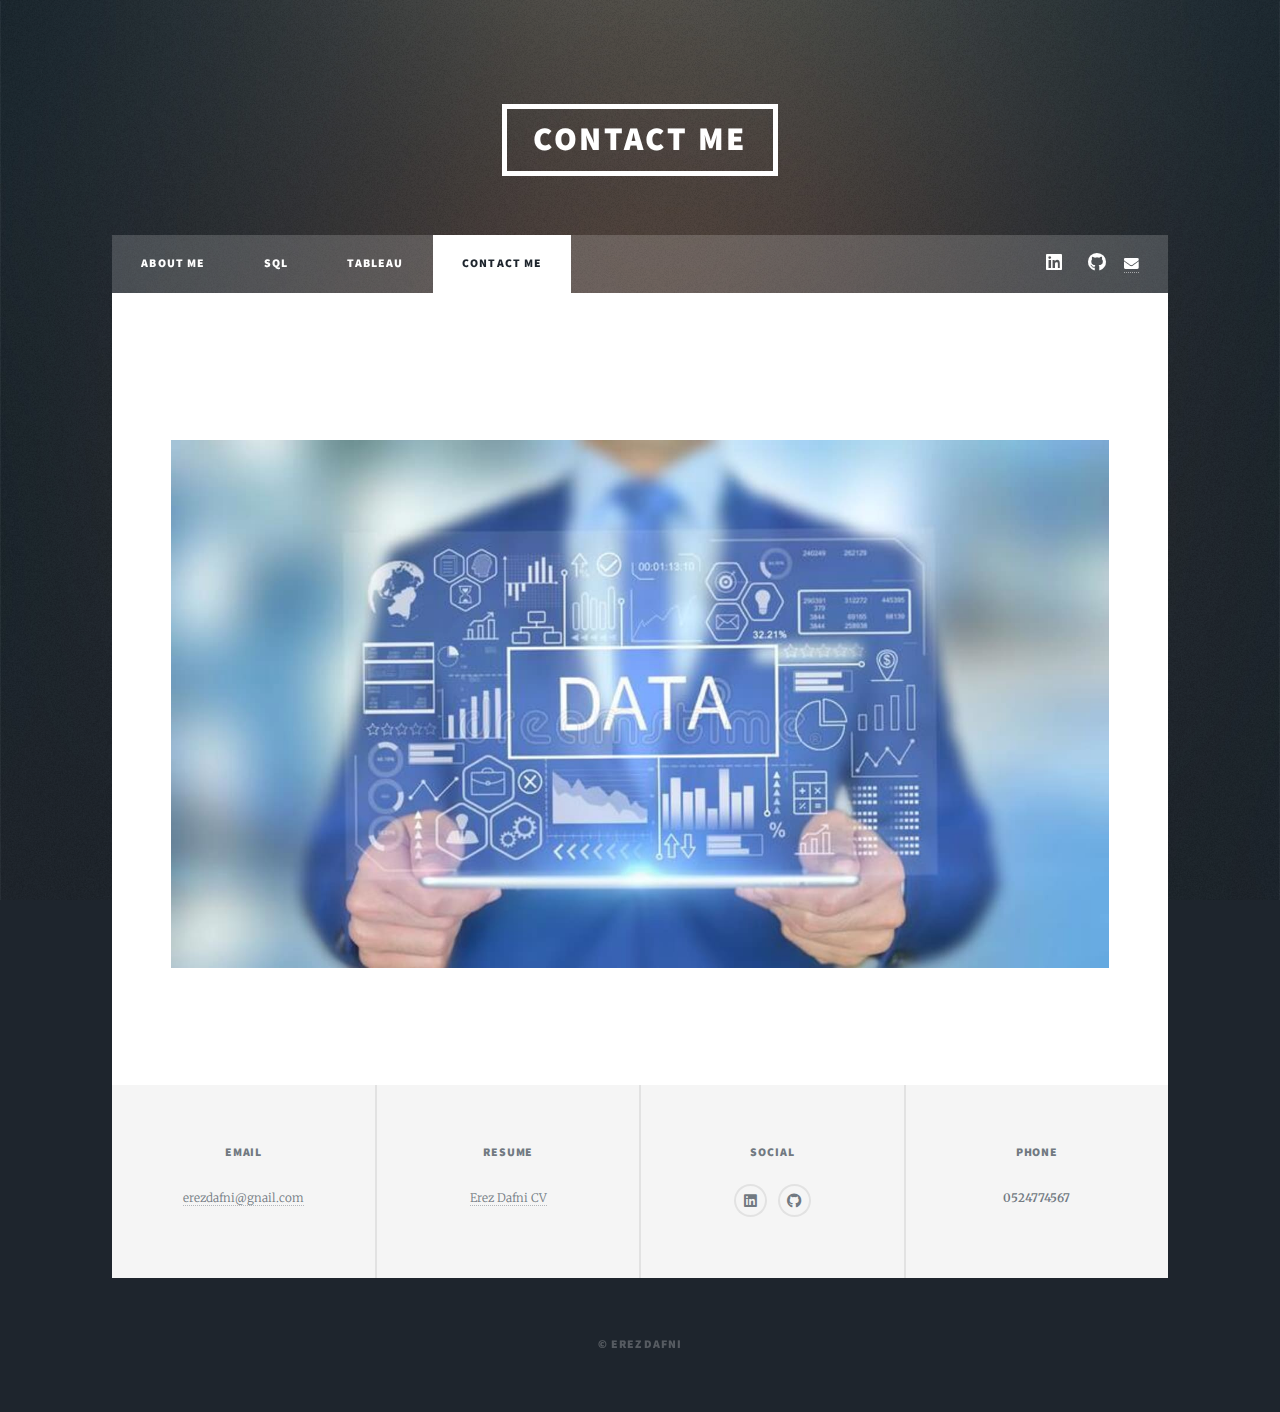
==== ContactMe.html @ 4fa876ba "Add files via upload" ====
<!DOCTYPE HTML>

<html>
	<head>
		<title>Erez Dafni - Contact Me</title>
		<meta charset="utf-8" />
		<meta name="viewport" content="width=device-width, initial-scale=1, user-scalable=no" />
		<link rel="stylesheet" href="assets/css/main.css" />
		<noscript><link rel="stylesheet" href="assets/css/noscript.css" /></noscript>
	</head>
	<body class="is-preload">

		<!-- Wrapper -->
			<div id="wrapper">

				<!-- Header -->
					<header id="header">
						<a href="#" class="logo">Contact Me</a>
					</header>
					

				<!-- Nav -->
					<nav id="nav">
						<ul class="links">
							<li><a href="index.html">About Me</a></li>
							<li><a href="SQL.html">SQL</a></li>
							<li><a href="Tableau.html">Tableau</a></li>
							<li class="active"><a href="ContactMe.html">Contact Me</a></li>
							
						</ul>
						<ul class="icons">
							<li><a href="https://www.linkedin.com/in/erezdafni/" class="icon brands fa-linkedin"><span class="label">linkedin</span></a></li>
							<li><a href="https://github.com/edafni" class="icon brands fa-github"><span class="label">GitHub</span></a></li>
							<li><a href="mailto:erezdafni@gnail.com" class="fas fa-envelope"><span class="label"></span></a></li>
						</ul>
					</nav>

				<!-- Main -->
					<div id="main">

						<!-- Post -->
							<section class="post">
								<header class="major">

								</header>
								<div class="image main"><img src="images/DBtest.jpg" alt="" /></div>
								</section>

					</div>

				<!-- Footer -->
					<footer id="footer">
						<!-- <section>
							<form method="post" action="mailto:erezdafni@gnail.com">
								<div class="fields">
									<div class="field">
										<label for="name">Name</label>
										<input type="text" name="name" id="name" />
									</div>
									<div class="field">
										<label for="email">Email</label>
										<input type="text" name="email" id="email" />
									</div>
									<div class="field">
										<label for="message">Message</label>
										<textarea name="message" id="message" rows="3"></textarea>
									</div>
								</div>
								<ul class="actions">
									<li><input type="submit" value="Send Message" /></li>
								</ul>
							</form>
						</section> -->

							<section>
								<style>
									h1 {text-align: center;}
									p {text-align: center;}
									div {text-align: center;}
									</style>
								    <h3>Email</h3>
								<p><a href="mailto:erezdafni@gnail.com">erezdafni@gnail.com</a></p>
							</section>
							<section>
								<h3>Resume</h3>
								<p><a href ="/images/Erez Dafni CV.pdf" attributes-list> Erez Dafni CV </a> </p>
							</section>
							<section>
								
								<h3>Social</h3>
								<ul class="icons alt">
									<li><a href="https://www.linkedin.com/in/erezdafni/" class="icon brands fa-linkedin"><span class="label">linkedin</span></a></li>
									<li><a href="https://github.com/edafni" class="icon brands fa-github"><span class="label">GitHub</span></a></li>
								</ul>
							</section>
							<section>
								<h3>Phone</h3>
								<b><p>0524774567</p></b>
							</section>
					</footer>

				<!-- Copyright -->
					<div id="copyright">
						<ul><li>&copy; Erez Dafni</li></ul>
					</div>

			</div>

		<!-- Scripts -->
			<script src="assets/js/jquery.min.js"></script>
			<script src="assets/js/jquery.scrollex.min.js"></script>
			<script src="assets/js/jquery.scrolly.min.js"></script>
			<script src="assets/js/browser.min.js"></script>
			<script src="assets/js/breakpoints.min.js"></script>
			<script src="assets/js/util.js"></script>
			<script src="assets/js/main.js"></script>

	</body>
</html>
---- assets/css/main.css ----
@import url(fontawesome-all.min.css);
@import url("https://fonts.googleapis.com/css?family=Merriweather:300,700,300italic,700italic|Source+Sans+Pro:900");
@import url('https://fonts.googleapis.com/css2?family=Poppins:wght@200;300;400;500;600;700;800&display=swap');

/*
	Massively by HTML5 UP
	html5up.net | @ajlkn
	Free for personal and commercial use under the CCA 3.0 license (html5up.net/license)
*/

html, body, div, span, applet, object,
iframe, h1, h2, h3, h4, h5, h6, p, blockquote,
pre, a, abbr, acronym, address, big, cite,
code, del, dfn, em, img, ins, kbd, q, s, samp,
small, strike, strong, sub, sup, tt, var, b,
u, i, center, dl, dt, dd, ol, ul, li, fieldset,
form, label, legend, table, caption, tbody,
tfoot, thead, tr, th, td, article, aside,
canvas, details, embed, figure, figcaption,
footer, header, hgroup, menu, nav, output, ruby,
section, summary, time, mark, audio, video {
	margin: 0;
	padding: 0;
	border: 0;
	font-size: 100%;
	font: inherit;
	vertical-align: baseline;}

article, aside, details, figcaption, figure,
footer, header, hgroup, menu, nav, section {
	display: block;}

body {
	line-height: 1;
}

ol, ul {
	list-style: none;
}

blockquote, q {
	quotes: none;
}

	blockquote:before, blockquote:after, q:before, q:after {
		content: '';
		content: none;
	}

table {
	border-collapse: collapse;
	border-spacing: 0;
}

body {
	-webkit-text-size-adjust: none;
}

mark {
	background-color: transparent;
	color: inherit;
}

input::-moz-focus-inner {
	border: 0;
	padding: 0;
}

input, select, textarea {
	-moz-appearance: none;
	-webkit-appearance: none;
	-ms-appearance: none;
	appearance: none;
}

/* Basic */

	@-ms-viewport {
		width: device-width;
	}

	body {
		-ms-overflow-style: scrollbar;
	}

	@media screen and (max-width: 480px) {

		html, body {
			min-width: 320px;
		}

	}

	html {
		box-sizing: border-box;
	}

	*, *:before, *:after {
		box-sizing: inherit;
	}

	body {
		background-color: #1e252d;
	}

		body.is-preload *, body.is-preload *:before, body.is-preload *:after {
			-moz-animation: none !important;
			-webkit-animation: none !important;
			-ms-animation: none !important;
			animation: none !important;
			-moz-transition: none !important;
			-webkit-transition: none !important;
			-ms-transition: none !important;
			transition: none !important;
		}

/* Type */

	html {
		font-size: 16pt;
	}

		@media screen and (max-width: 1680px) {

			html {
				font-size: 12pt;
			}

		}

		@media screen and (max-width: 1280px) {

			html {
				font-size: 11pt;
			}

		}

		@media screen and (max-width: 360px) {

			html {
				font-size: 10pt;
			}

		}

	body {
		color: #213121;
	}

	body, input, select, textarea {
		font-family: "Merriweather", Georgia, serif;
		font-weight: 300;
		font-size: 1rem;
		line-height: 2.375;
	}

	a {
		-moz-transition: color 0.2s ease-in-out, background-color 0.2s ease-in-out, border-color 0.2s ease-in-out, box-shadow 0.2s ease-in-out;
		-webkit-transition: color 0.2s ease-in-out, background-color 0.2s ease-in-out, border-color 0.2s ease-in-out, box-shadow 0.2s ease-in-out;
		-ms-transition: color 0.2s ease-in-out, background-color 0.2s ease-in-out, border-color 0.2s ease-in-out, box-shadow 0.2s ease-in-out;
		transition: color 0.2s ease-in-out, background-color 0.2s ease-in-out, border-color 0.2s ease-in-out, box-shadow 0.2s ease-in-out;
		border-bottom: dotted 1px;
		text-decoration: none;
	}

		a:hover {
			border-bottom-color: transparent;
		}

	strong, b {
		font-weight: 600;
	}

	em, i {
		font-style: italic;
	}

	p {
		text-align: justify;
		margin: 0 0 2rem 0;
	}

	h1, h2, h3, h4, h5, h6 {
		font-family: "Source Sans Pro", Helvetica, sans-serif;
		font-weight: 900;
		line-height: 1.5;
		letter-spacing: 0.075em;
		text-transform: uppercase;
		margin: 0 0 1rem 0;
	}

		h1 a, h2 a, h3 a, h4 a, h5 a, h6 a {
			border-bottom: 0;
			color: inherit;
			text-decoration: none;
		}

	h1 {
		font-size: 4rem;
		line-height: 1.1;
		margin: 0 0 2rem 0;
	}

	h2 {
		font-size: 1.75rem;
		line-height: 1.3;
		margin: 0 0 1.5rem 0;
	}

	h3 {
		font-size: 1.25rem;
		margin: 0 0 1.5rem 0;
	}

	h4 {
		font-size: 1rem;
	}

	h5 {
		font-size: 0.9rem;
	}

	h6 {
		font-size: 0.8rem;
	}

	sub {
		font-size: 0.8rem;
		position: relative;
		top: 0.5rem;
	}

	sup {
		font-size: 0.8rem;
		position: relative;
		top: -0.5rem;
	}

	blockquote {
		border-left: solid 4px;
		font-style: italic;
		margin: 0 0 2rem 0;
		padding: 0.5rem 0 0.5rem 2rem;
	}

	code {
		border: solid 2px;
		font-family: "Courier New", monospace;
		font-size: 0.9rem;
		margin: 0 0.25rem;
		padding: 0.25rem 0.65rem;
	}

	pre {
		-webkit-overflow-scrolling: touch;
		font-family: "Courier New", monospace;
		font-size: 0.9rem;
		margin: 0 0 2rem 0;
	}

		pre code {
			display: block;
			line-height: 1.75;
			padding: 1rem 1.5rem;
			overflow-x: auto;
		}

	hr {
		border: 0;
		border-bottom: solid 2px;
		margin: 3rem 0;
	}

		hr.major {
			margin: 5rem 0;
		}

	.align-left {
		text-align: left;
	}

	.align-center {
		text-align: center;
	}

	.align-right {
		text-align: right;
	}

	input, select, textarea {
		color: #212931;
	}

	a {
		color: #212931;
		border-bottom-color: rgba(33, 41, 49, 0.5);
	}

		a:hover {
			border-bottom-color: transparent;
			color: #18bfef !important;
		}

	strong, b {
		color: #212931;
	}

	h1, h2, h3, h4, h5, h6 {
		color: #212931;
	}

	blockquote {
		border-left-color: #eeeeee;
	}

	code {
		background: rgba(220, 220, 220, 0.25);
		border-color: #eeeeee;
	}

	hr {
		border-bottom-color: #eeeeee;
	}

/* Row */

	.row {
		display: flex;
		flex-wrap: wrap;
		box-sizing: border-box;
		align-items: stretch;
	}

		.row > * {
			box-sizing: border-box;
		}

		.row.gtr-uniform > * > :last-child {
			margin-bottom: 0;
		}

		.row.aln-left {
			justify-content: flex-start;
		}

		.row.aln-center {
			justify-content: center;
		}

		.row.aln-right {
			justify-content: flex-end;
		}

		.row.aln-top {
			align-items: flex-start;
		}

		.row.aln-middle {
			align-items: center;
		}

		.row.aln-bottom {
			align-items: flex-end;
		}

		.row > .imp {
			order: -1;
		}

		.row > .col-1 {
			width: 8.33333%;
		}

		.row > .off-1 {
			margin-left: 8.33333%;
		}

		.row > .col-2 {
			width: 16.66667%;
		}

		.row > .off-2 {
			margin-left: 16.66667%;
		}

		.row > .col-3 {
			width: 25%;
		}

		.row > .off-3 {
			margin-left: 25%;
		}

		.row > .col-4 {
			width: 33.33333%;
		}

		.row > .off-4 {
			margin-left: 33.33333%;
		}

		.row > .col-5 {
			width: 41.66667%;
		}

		.row > .off-5 {
			margin-left: 41.66667%;
		}

		.row > .col-6 {
			width: 50%;
		}

		.row > .off-6 {
			margin-left: 50%;
		}

		.row > .col-7 {
			width: 58.33333%;
		}

		.row > .off-7 {
			margin-left: 58.33333%;
		}

		.row > .col-8 {
			width: 66.66667%;
		}

		.row > .off-8 {
			margin-left: 66.66667%;
		}

		.row > .col-9 {
			width: 75%;
		}

		.row > .off-9 {
			margin-left: 75%;
		}

		.row > .col-10 {
			width: 83.33333%;
		}

		.row > .off-10 {
			margin-left: 83.33333%;
		}

		.row > .col-11 {
			width: 91.66667%;
		}

		.row > .off-11 {
			margin-left: 91.66667%;
		}

		.row > .col-12 {
			width: 100%;
		}

		.row > .off-12 {
			margin-left: 100%;
		}

		.row.gtr-0 {
			margin-top: 0;
			margin-left: 0rem;
		}

			.row.gtr-0 > * {
				padding: 0 0 0 0rem;
			}

			.row.gtr-0.gtr-uniform {
				margin-top: 0rem;
			}

				.row.gtr-0.gtr-uniform > * {
					padding-top: 0rem;
				}

		.row.gtr-25 {
			margin-top: 0;
			margin-left: -0.375rem;
		}

			.row.gtr-25 > * {
				padding: 0 0 0 0.375rem;
			}

			.row.gtr-25.gtr-uniform {
				margin-top: -0.375rem;
			}

				.row.gtr-25.gtr-uniform > * {
					padding-top: 0.375rem;
				}

		.row.gtr-50 {
			margin-top: 0;
			margin-left: -0.75rem;
		}

			.row.gtr-50 > * {
				padding: 0 0 0 0.75rem;
			}

			.row.gtr-50.gtr-uniform {
				margin-top: -0.75rem;
			}

				.row.gtr-50.gtr-uniform > * {
					padding-top: 0.75rem;
				}

		.row {
			margin-top: 0;
			margin-left: -1.5rem;
		}

			.row > * {
				padding: 0 0 0 1.5rem;
			}

			.row.gtr-uniform {
				margin-top: -1.5rem;
			}

				.row.gtr-uniform > * {
					padding-top: 1.5rem;
				}

		.row.gtr-150 {
			margin-top: 0;
			margin-left: -2.25rem;
		}

			.row.gtr-150 > * {
				padding: 0 0 0 2.25rem;
			}

			.row.gtr-150.gtr-uniform {
				margin-top: -2.25rem;
			}

				.row.gtr-150.gtr-uniform > * {
					padding-top: 2.25rem;
				}

		.row.gtr-200 {
			margin-top: 0;
			margin-left: -3rem;
		}

			.row.gtr-200 > * {
				padding: 0 0 0 3rem;
			}

			.row.gtr-200.gtr-uniform {
				margin-top: -3rem;
			}

				.row.gtr-200.gtr-uniform > * {
					padding-top: 3rem;
				}

		@media screen and (max-width: 1680px) {

			.row {
				display: flex;
				flex-wrap: wrap;
				box-sizing: border-box;
				align-items: stretch;
			}

				.row > * {
					box-sizing: border-box;
				}

				.row.gtr-uniform > * > :last-child {
					margin-bottom: 0;
				}

				.row.aln-left {
					justify-content: flex-start;
				}

				.row.aln-center {
					justify-content: center;
				}

				.row.aln-right {
					justify-content: flex-end;
				}

				.row.aln-top {
					align-items: flex-start;
				}

				.row.aln-middle {
					align-items: center;
				}

				.row.aln-bottom {
					align-items: flex-end;
				}

				.row > .imp-xlarge {
					order: -1;
				}

				.row > .col-1-xlarge {
					width: 8.33333%;
				}

				.row > .off-1-xlarge {
					margin-left: 8.33333%;
				}

				.row > .col-2-xlarge {
					width: 16.66667%;
				}

				.row > .off-2-xlarge {
					margin-left: 16.66667%;
				}

				.row > .col-3-xlarge {
					width: 25%;
				}

				.row > .off-3-xlarge {
					margin-left: 25%;
				}

				.row > .col-4-xlarge {
					width: 33.33333%;
				}

				.row > .off-4-xlarge {
					margin-left: 33.33333%;
				}

				.row > .col-5-xlarge {
					width: 41.66667%;
				}

				.row > .off-5-xlarge {
					margin-left: 41.66667%;
				}

				.row > .col-6-xlarge {
					width: 50%;
				}

				.row > .off-6-xlarge {
					margin-left: 50%;
				}

				.row > .col-7-xlarge {
					width: 58.33333%;
				}

				.row > .off-7-xlarge {
					margin-left: 58.33333%;
				}

				.row > .col-8-xlarge {
					width: 66.66667%;
				}

				.row > .off-8-xlarge {
					margin-left: 66.66667%;
				}

				.row > .col-9-xlarge {
					width: 75%;
				}

				.row > .off-9-xlarge {
					margin-left: 75%;
				}

				.row > .col-10-xlarge {
					width: 83.33333%;
				}

				.row > .off-10-xlarge {
					margin-left: 83.33333%;
				}

				.row > .col-11-xlarge {
					width: 91.66667%;
				}

				.row > .off-11-xlarge {
					margin-left: 91.66667%;
				}

				.row > .col-12-xlarge {
					width: 100%;
				}

				.row > .off-12-xlarge {
					margin-left: 100%;
				}

				.row.gtr-0 {
					margin-top: 0;
					margin-left: 0rem;
				}

					.row.gtr-0 > * {
						padding: 0 0 0 0rem;
					}

					.row.gtr-0.gtr-uniform {
						margin-top: 0rem;
					}

						.row.gtr-0.gtr-uniform > * {
							padding-top: 0rem;
						}

				.row.gtr-25 {
					margin-top: 0;
					margin-left: -0.375rem;
				}

					.row.gtr-25 > * {
						padding: 0 0 0 0.375rem;
					}

					.row.gtr-25.gtr-uniform {
						margin-top: -0.375rem;
					}

						.row.gtr-25.gtr-uniform > * {
							padding-top: 0.375rem;
						}

				.row.gtr-50 {
					margin-top: 0;
					margin-left: -0.75rem;
				}

					.row.gtr-50 > * {
						padding: 0 0 0 0.75rem;
					}

					.row.gtr-50.gtr-uniform {
						margin-top: -0.75rem;
					}

						.row.gtr-50.gtr-uniform > * {
							padding-top: 0.75rem;
						}

				.row {
					margin-top: 0;
					margin-left: -1.5rem;
				}

					.row > * {
						padding: 0 0 0 1.5rem;
					}

					.row.gtr-uniform {
						margin-top: -1.5rem;
					}

						.row.gtr-uniform > * {
							padding-top: 1.5rem;
						}

				.row.gtr-150 {
					margin-top: 0;
					margin-left: -2.25rem;
				}

					.row.gtr-150 > * {
						padding: 0 0 0 2.25rem;
					}

					.row.gtr-150.gtr-uniform {
						margin-top: -2.25rem;
					}

						.row.gtr-150.gtr-uniform > * {
							padding-top: 2.25rem;
						}

				.row.gtr-200 {
					margin-top: 0;
					margin-left: -3rem;
				}

					.row.gtr-200 > * {
						padding: 0 0 0 3rem;
					}

					.row.gtr-200.gtr-uniform {
						margin-top: -3rem;
					}

						.row.gtr-200.gtr-uniform > * {
							padding-top: 3rem;
						}

		}

		@media screen and (max-width: 1280px) {

			.row {
				display: flex;
				flex-wrap: wrap;
				box-sizing: border-box;
				align-items: stretch;
			}

				.row > * {
					box-sizing: border-box;
				}

				.row.gtr-uniform > * > :last-child {
					margin-bottom: 0;
				}

				.row.aln-left {
					justify-content: flex-start;
				}

				.row.aln-center {
					justify-content: center;
				}

				.row.aln-right {
					justify-content: flex-end;
				}

				.row.aln-top {
					align-items: flex-start;
				}

				.row.aln-middle {
					align-items: center;
				}

				.row.aln-bottom {
					align-items: flex-end;
				}

				.row > .imp-large {
					order: -1;
				}

				.row > .col-1-large {
					width: 8.33333%;
				}

				.row > .off-1-large {
					margin-left: 8.33333%;
				}

				.row > .col-2-large {
					width: 16.66667%;
				}

				.row > .off-2-large {
					margin-left: 16.66667%;
				}

				.row > .col-3-large {
					width: 25%;
				}

				.row > .off-3-large {
					margin-left: 25%;
				}

				.row > .col-4-large {
					width: 33.33333%;
				}

				.row > .off-4-large {
					margin-left: 33.33333%;
				}

				.row > .col-5-large {
					width: 41.66667%;
				}

				.row > .off-5-large {
					margin-left: 41.66667%;
				}

				.row > .col-6-large {
					width: 50%;
				}

				.row > .off-6-large {
					margin-left: 50%;
				}

				.row > .col-7-large {
					width: 58.33333%;
				}

				.row > .off-7-large {
					margin-left: 58.33333%;
				}

				.row > .col-8-large {
					width: 66.66667%;
				}

				.row > .off-8-large {
					margin-left: 66.66667%;
				}

				.row > .col-9-large {
					width: 75%;
				}

				.row > .off-9-large {
					margin-left: 75%;
				}

				.row > .col-10-large {
					width: 83.33333%;
				}

				.row > .off-10-large {
					margin-left: 83.33333%;
				}

				.row > .col-11-large {
					width: 91.66667%;
				}

				.row > .off-11-large {
					margin-left: 91.66667%;
				}

				.row > .col-12-large {
					width: 100%;
				}

				.row > .off-12-large {
					margin-left: 100%;
				}

				.row.gtr-0 {
					margin-top: 0;
					margin-left: 0rem;
				}

					.row.gtr-0 > * {
						padding: 0 0 0 0rem;
					}

					.row.gtr-0.gtr-uniform {
						margin-top: 0rem;
					}

						.row.gtr-0.gtr-uniform > * {
							padding-top: 0rem;
						}

				.row.gtr-25 {
					margin-top: 0;
					margin-left: -0.375rem;
				}

					.row.gtr-25 > * {
						padding: 0 0 0 0.375rem;
					}

					.row.gtr-25.gtr-uniform {
						margin-top: -0.375rem;
					}

						.row.gtr-25.gtr-uniform > * {
							padding-top: 0.375rem;
						}

				.row.gtr-50 {
					margin-top: 0;
					margin-left: -0.75rem;
				}

					.row.gtr-50 > * {
						padding: 0 0 0 0.75rem;
					}

					.row.gtr-50.gtr-uniform {
						margin-top: -0.75rem;
					}

						.row.gtr-50.gtr-uniform > * {
							padding-top: 0.75rem;
						}

				.row {
					margin-top: 0;
					margin-left: -1.5rem;
				}

					.row > * {
						padding: 0 0 0 1.5rem;
					}

					.row.gtr-uniform {
						margin-top: -1.5rem;
					}

						.row.gtr-uniform > * {
							padding-top: 1.5rem;
						}

				.row.gtr-150 {
					margin-top: 0;
					margin-left: -2.25rem;
				}

					.row.gtr-150 > * {
						padding: 0 0 0 2.25rem;
					}

					.row.gtr-150.gtr-uniform {
						margin-top: -2.25rem;
					}

						.row.gtr-150.gtr-uniform > * {
							padding-top: 2.25rem;
						}

				.row.gtr-200 {
					margin-top: 0;
					margin-left: -3rem;
				}

					.row.gtr-200 > * {
						padding: 0 0 0 3rem;
					}

					.row.gtr-200.gtr-uniform {
						margin-top: -3rem;
					}

						.row.gtr-200.gtr-uniform > * {
							padding-top: 3rem;
						}

		}

		@media screen and (max-width: 980px) {

			.row {
				display: flex;
				flex-wrap: wrap;
				box-sizing: border-box;
				align-items: stretch;
			}

				.row > * {
					box-sizing: border-box;
				}

				.row.gtr-uniform > * > :last-child {
					margin-bottom: 0;
				}

				.row.aln-left {
					justify-content: flex-start;
				}

				.row.aln-center {
					justify-content: center;
				}

				.row.aln-right {
					justify-content: flex-end;
				}

				.row.aln-top {
					align-items: flex-start;
				}

				.row.aln-middle {
					align-items: center;
				}

				.row.aln-bottom {
					align-items: flex-end;
				}

				.row > .imp-medium {
					order: -1;
				}

				.row > .col-1-medium {
					width: 8.33333%;
				}

				.row > .off-1-medium {
					margin-left: 8.33333%;
				}

				.row > .col-2-medium {
					width: 16.66667%;
				}

				.row > .off-2-medium {
					margin-left: 16.66667%;
				}

				.row > .col-3-medium {
					width: 25%;
				}

				.row > .off-3-medium {
					margin-left: 25%;
				}

				.row > .col-4-medium {
					width: 33.33333%;
				}

				.row > .off-4-medium {
					margin-left: 33.33333%;
				}

				.row > .col-5-medium {
					width: 41.66667%;
				}

				.row > .off-5-medium {
					margin-left: 41.66667%;
				}

				.row > .col-6-medium {
					width: 50%;
				}

				.row > .off-6-medium {
					margin-left: 50%;
				}

				.row > .col-7-medium {
					width: 58.33333%;
				}

				.row > .off-7-medium {
					margin-left: 58.33333%;
				}

				.row > .col-8-medium {
					width: 66.66667%;
				}

				.row > .off-8-medium {
					margin-left: 66.66667%;
				}

				.row > .col-9-medium {
					width: 75%;
				}

				.row > .off-9-medium {
					margin-left: 75%;
				}

				.row > .col-10-medium {
					width: 83.33333%;
				}

				.row > .off-10-medium {
					margin-left: 83.33333%;
				}

				.row > .col-11-medium {
					width: 91.66667%;
				}

				.row > .off-11-medium {
					margin-left: 91.66667%;
				}

				.row > .col-12-medium {
					width: 100%;
				}

				.row > .off-12-medium {
					margin-left: 100%;
				}

				.row.gtr-0 {
					margin-top: 0;
					margin-left: 0rem;
				}

					.row.gtr-0 > * {
						padding: 0 0 0 0rem;
					}

					.row.gtr-0.gtr-uniform {
						margin-top: 0rem;
					}

						.row.gtr-0.gtr-uniform > * {
							padding-top: 0rem;
						}

				.row.gtr-25 {
					margin-top: 0;
					margin-left: -0.375rem;
				}

					.row.gtr-25 > * {
						padding: 0 0 0 0.375rem;
					}

					.row.gtr-25.gtr-uniform {
						margin-top: -0.375rem;
					}

						.row.gtr-25.gtr-uniform > * {
							padding-top: 0.375rem;
						}

				.row.gtr-50 {
					margin-top: 0;
					margin-left: -0.75rem;
				}

					.row.gtr-50 > * {
						padding: 0 0 0 0.75rem;
					}

					.row.gtr-50.gtr-uniform {
						margin-top: -0.75rem;
					}

						.row.gtr-50.gtr-uniform > * {
							padding-top: 0.75rem;
						}

				.row {
					margin-top: 0;
					margin-left: -1.5rem;
				}

					.row > * {
						padding: 0 0 0 1.5rem;
					}

					.row.gtr-uniform {
						margin-top: -1.5rem;
					}

						.row.gtr-uniform > * {
							padding-top: 1.5rem;
						}

				.row.gtr-150 {
					margin-top: 0;
					margin-left: -2.25rem;
				}

					.row.gtr-150 > * {
						padding: 0 0 0 2.25rem;
					}

					.row.gtr-150.gtr-uniform {
						margin-top: -2.25rem;
					}

						.row.gtr-150.gtr-uniform > * {
							padding-top: 2.25rem;
						}

				.row.gtr-200 {
					margin-top: 0;
					margin-left: -3rem;
				}

					.row.gtr-200 > * {
						padding: 0 0 0 3rem;
					}

					.row.gtr-200.gtr-uniform {
						margin-top: -3rem;
					}

						.row.gtr-200.gtr-uniform > * {
							padding-top: 3rem;
						}

		}

		@media screen and (max-width: 736px) {

			.row {
				display: flex;
				flex-wrap: wrap;
				box-sizing: border-box;
				align-items: stretch;
			}

				.row > * {
					box-sizing: border-box;
				}

				.row.gtr-uniform > * > :last-child {
					margin-bottom: 0;
				}

				.row.aln-left {
					justify-content: flex-start;
				}

				.row.aln-center {
					justify-content: center;
				}

				.row.aln-right {
					justify-content: flex-end;
				}

				.row.aln-top {
					align-items: flex-start;
				}

				.row.aln-middle {
					align-items: center;
				}

				.row.aln-bottom {
					align-items: flex-end;
				}

				.row > .imp-small {
					order: -1;
				}

				.row > .col-1-small {
					width: 8.33333%;
				}

				.row > .off-1-small {
					margin-left: 8.33333%;
				}

				.row > .col-2-small {
					width: 16.66667%;
				}

				.row > .off-2-small {
					margin-left: 16.66667%;
				}

				.row > .col-3-small {
					width: 25%;
				}

				.row > .off-3-small {
					margin-left: 25%;
				}

				.row > .col-4-small {
					width: 33.33333%;
				}

				.row > .off-4-small {
					margin-left: 33.33333%;
				}

				.row > .col-5-small {
					width: 41.66667%;
				}

				.row > .off-5-small {
					margin-left: 41.66667%;
				}

				.row > .col-6-small {
					width: 50%;
				}

				.row > .off-6-small {
					margin-left: 50%;
				}

				.row > .col-7-small {
					width: 58.33333%;
				}

				.row > .off-7-small {
					margin-left: 58.33333%;
				}

				.row > .col-8-small {
					width: 66.66667%;
				}

				.row > .off-8-small {
					margin-left: 66.66667%;
				}

				.row > .col-9-small {
					width: 75%;
				}

				.row > .off-9-small {
					margin-left: 75%;
				}

				.row > .col-10-small {
					width: 83.33333%;
				}

				.row > .off-10-small {
					margin-left: 83.33333%;
				}

				.row > .col-11-small {
					width: 91.66667%;
				}

				.row > .off-11-small {
					margin-left: 91.66667%;
				}

				.row > .col-12-small {
					width: 100%;
				}

				.row > .off-12-small {
					margin-left: 100%;
				}

				.row.gtr-0 {
					margin-top: 0;
					margin-left: 0rem;
				}

					.row.gtr-0 > * {
						padding: 0 0 0 0rem;
					}

					.row.gtr-0.gtr-uniform {
						margin-top: 0rem;
					}

						.row.gtr-0.gtr-uniform > * {
							padding-top: 0rem;
						}

				.row.gtr-25 {
					margin-top: 0;
					margin-left: -0.375rem;
				}

					.row.gtr-25 > * {
						padding: 0 0 0 0.375rem;
					}

					.row.gtr-25.gtr-uniform {
						margin-top: -0.375rem;
					}

						.row.gtr-25.gtr-uniform > * {
							padding-top: 0.375rem;
						}

				.row.gtr-50 {
					margin-top: 0;
					margin-left: -0.75rem;
				}

					.row.gtr-50 > * {
						padding: 0 0 0 0.75rem;
					}

					.row.gtr-50.gtr-uniform {
						margin-top: -0.75rem;
					}

						.row.gtr-50.gtr-uniform > * {
							padding-top: 0.75rem;
						}

				.row {
					margin-top: 0;
					margin-left: -1.5rem;
				}

					.row > * {
						padding: 0 0 0 1.5rem;
					}

					.row.gtr-uniform {
						margin-top: -1.5rem;
					}

						.row.gtr-uniform > * {
							padding-top: 1.5rem;
						}

				.row.gtr-150 {
					margin-top: 0;
					margin-left: -2.25rem;
				}

					.row.gtr-150 > * {
						padding: 0 0 0 2.25rem;
					}

					.row.gtr-150.gtr-uniform {
						margin-top: -2.25rem;
					}

						.row.gtr-150.gtr-uniform > * {
							padding-top: 2.25rem;
						}

				.row.gtr-200 {
					margin-top: 0;
					margin-left: -3rem;
				}

					.row.gtr-200 > * {
						padding: 0 0 0 3rem;
					}

					.row.gtr-200.gtr-uniform {
						margin-top: -3rem;
					}

						.row.gtr-200.gtr-uniform > * {
							padding-top: 3rem;
						}

		}

		@media screen and (max-width: 480px) {

			.row {
				display: flex;
				flex-wrap: wrap;
				box-sizing: border-box;
				align-items: stretch;
			}

				.row > * {
					box-sizing: border-box;
				}

				.row.gtr-uniform > * > :last-child {
					margin-bottom: 0;
				}

				.row.aln-left {
					justify-content: flex-start;
				}

				.row.aln-center {
					justify-content: center;
				}

				.row.aln-right {
					justify-content: flex-end;
				}

				.row.aln-top {
					align-items: flex-start;
				}

				.row.aln-middle {
					align-items: center;
				}

				.row.aln-bottom {
					align-items: flex-end;
				}

				.row > .imp-xsmall {
					order: -1;
				}

				.row > .col-1-xsmall {
					width: 8.33333%;
				}

				.row > .off-1-xsmall {
					margin-left: 8.33333%;
				}

				.row > .col-2-xsmall {
					width: 16.66667%;
				}

				.row > .off-2-xsmall {
					margin-left: 16.66667%;
				}

				.row > .col-3-xsmall {
					width: 25%;
				}

				.row > .off-3-xsmall {
					margin-left: 25%;
				}

				.row > .col-4-xsmall {
					width: 33.33333%;
				}

				.row > .off-4-xsmall {
					margin-left: 33.33333%;
				}

				.row > .col-5-xsmall {
					width: 41.66667%;
				}

				.row > .off-5-xsmall {
					margin-left: 41.66667%;
				}

				.row > .col-6-xsmall {
					width: 50%;
				}

				.row > .off-6-xsmall {
					margin-left: 50%;
				}

				.row > .col-7-xsmall {
					width: 58.33333%;
				}

				.row > .off-7-xsmall {
					margin-left: 58.33333%;
				}

				.row > .col-8-xsmall {
					width: 66.66667%;
				}

				.row > .off-8-xsmall {
					margin-left: 66.66667%;
				}

				.row > .col-9-xsmall {
					width: 75%;
				}

				.row > .off-9-xsmall {
					margin-left: 75%;
				}

				.row > .col-10-xsmall {
					width: 83.33333%;
				}

				.row > .off-10-xsmall {
					margin-left: 83.33333%;
				}

				.row > .col-11-xsmall {
					width: 91.66667%;
				}

				.row > .off-11-xsmall {
					margin-left: 91.66667%;
				}

				.row > .col-12-xsmall {
					width: 100%;
				}

				.row > .off-12-xsmall {
					margin-left: 100%;
				}

				.row.gtr-0 {
					margin-top: 0;
					margin-left: 0rem;
				}

					.row.gtr-0 > * {
						padding: 0 0 0 0rem;
					}

					.row.gtr-0.gtr-uniform {
						margin-top: 0rem;
					}

						.row.gtr-0.gtr-uniform > * {
							padding-top: 0rem;
						}

				.row.gtr-25 {
					margin-top: 0;
					margin-left: -0.375rem;
				}

					.row.gtr-25 > * {
						padding: 0 0 0 0.375rem;
					}

					.row.gtr-25.gtr-uniform {
						margin-top: -0.375rem;
					}

						.row.gtr-25.gtr-uniform > * {
							padding-top: 0.375rem;
						}

				.row.gtr-50 {
					margin-top: 0;
					margin-left: -0.75rem;
				}

					.row.gtr-50 > * {
						padding: 0 0 0 0.75rem;
					}

					.row.gtr-50.gtr-uniform {
						margin-top: -0.75rem;
					}

						.row.gtr-50.gtr-uniform > * {
							padding-top: 0.75rem;
						}

				.row {
					margin-top: 0;
					margin-left: -1.5rem;
				}

					.row > * {
						padding: 0 0 0 1.5rem;
					}

					.row.gtr-uniform {
						margin-top: -1.5rem;
					}

						.row.gtr-uniform > * {
							padding-top: 1.5rem;
						}

				.row.gtr-150 {
					margin-top: 0;
					margin-left: -2.25rem;
				}

					.row.gtr-150 > * {
						padding: 0 0 0 2.25rem;
					}

					.row.gtr-150.gtr-uniform {
						margin-top: -2.25rem;
					}

						.row.gtr-150.gtr-uniform > * {
							padding-top: 2.25rem;
						}

				.row.gtr-200 {
					margin-top: 0;
					margin-left: -3rem;
				}

					.row.gtr-200 > * {
						padding: 0 0 0 3rem;
					}

					.row.gtr-200.gtr-uniform {
						margin-top: -3rem;
					}

						.row.gtr-200.gtr-uniform > * {
							padding-top: 3rem;
						}

		}

		@media screen and (max-width: 360px) {

			.row {
				display: flex;
				flex-wrap: wrap;
				box-sizing: border-box;
				align-items: stretch;
			}

				.row > * {
					box-sizing: border-box;
				}

				.row.gtr-uniform > * > :last-child {
					margin-bottom: 0;
				}

				.row.aln-left {
					justify-content: flex-start;
				}

				.row.aln-center {
					justify-content: center;
				}

				.row.aln-right {
					justify-content: flex-end;
				}

				.row.aln-top {
					align-items: flex-start;
				}

				.row.aln-middle {
					align-items: center;
				}

				.row.aln-bottom {
					align-items: flex-end;
				}

				.row > .imp-xxsmall {
					order: -1;
				}

				.row > .col-1-xxsmall {
					width: 8.33333%;
				}

				.row > .off-1-xxsmall {
					margin-left: 8.33333%;
				}

				.row > .col-2-xxsmall {
					width: 16.66667%;
				}

				.row > .off-2-xxsmall {
					margin-left: 16.66667%;
				}

				.row > .col-3-xxsmall {
					width: 25%;
				}

				.row > .off-3-xxsmall {
					margin-left: 25%;
				}

				.row > .col-4-xxsmall {
					width: 33.33333%;
				}

				.row > .off-4-xxsmall {
					margin-left: 33.33333%;
				}

				.row > .col-5-xxsmall {
					width: 41.66667%;
				}

				.row > .off-5-xxsmall {
					margin-left: 41.66667%;
				}

				.row > .col-6-xxsmall {
					width: 50%;
				}

				.row > .off-6-xxsmall {
					margin-left: 50%;
				}

				.row > .col-7-xxsmall {
					width: 58.33333%;
				}

				.row > .off-7-xxsmall {
					margin-left: 58.33333%;
				}

				.row > .col-8-xxsmall {
					width: 66.66667%;
				}

				.row > .off-8-xxsmall {
					margin-left: 66.66667%;
				}

				.row > .col-9-xxsmall {
					width: 75%;
				}

				.row > .off-9-xxsmall {
					margin-left: 75%;
				}

				.row > .col-10-xxsmall {
					width: 83.33333%;
				}

				.row > .off-10-xxsmall {
					margin-left: 83.33333%;
				}

				.row > .col-11-xxsmall {
					width: 91.66667%;
				}

				.row > .off-11-xxsmall {
					margin-left: 91.66667%;
				}

				.row > .col-12-xxsmall {
					width: 100%;
				}

				.row > .off-12-xxsmall {
					margin-left: 100%;
				}

				.row.gtr-0 {
					margin-top: 0;
					margin-left: 0rem;
				}

					.row.gtr-0 > * {
						padding: 0 0 0 0rem;
					}

					.row.gtr-0.gtr-uniform {
						margin-top: 0rem;
					}

						.row.gtr-0.gtr-uniform > * {
							padding-top: 0rem;
						}

				.row.gtr-25 {
					margin-top: 0;
					margin-left: -0.375rem;
				}

					.row.gtr-25 > * {
						padding: 0 0 0 0.375rem;
					}

					.row.gtr-25.gtr-uniform {
						margin-top: -0.375rem;
					}

						.row.gtr-25.gtr-uniform > * {
							padding-top: 0.375rem;
						}

				.row.gtr-50 {
					margin-top: 0;
					margin-left: -0.75rem;
				}

					.row.gtr-50 > * {
						padding: 0 0 0 0.75rem;
					}

					.row.gtr-50.gtr-uniform {
						margin-top: -0.75rem;
					}

						.row.gtr-50.gtr-uniform > * {
							padding-top: 0.75rem;
						}

				.row {
					margin-top: 0;
					margin-left: -1.5rem;
				}

					.row > * {
						padding: 0 0 0 1.5rem;
					}

					.row.gtr-uniform {
						margin-top: -1.5rem;
					}

						.row.gtr-uniform > * {
							padding-top: 1.5rem;
						}

				.row.gtr-150 {
					margin-top: 0;
					margin-left: -2.25rem;
				}

					.row.gtr-150 > * {
						padding: 0 0 0 2.25rem;
					}

					.row.gtr-150.gtr-uniform {
						margin-top: -2.25rem;
					}

						.row.gtr-150.gtr-uniform > * {
							padding-top: 2.25rem;
						}

				.row.gtr-200 {
					margin-top: 0;
					margin-left: -3rem;
				}

					.row.gtr-200 > * {
						padding: 0 0 0 3rem;
					}

					.row.gtr-200.gtr-uniform {
						margin-top: -3rem;
					}

						.row.gtr-200.gtr-uniform > * {
							padding-top: 3rem;
						}

		}

/* Box */

	.box {
		border: solid 2px;
		margin-bottom: 2rem;
		padding: 1.5rem;
	}

		.box > :last-child,
		.box > :last-child > :last-child,
		.box > :last-child > :last-child > :last-child {
			margin-bottom: 0;
		}

		.box.alt {
			border: 0;
			border-radius: 0;
			padding: 0;
		}

	.box {
		border-color: #eeeeee;
	}

/* Button */

	input[type="submit"],
	input[type="reset"],
	input[type="button"],
	button,
	.button {
		-moz-appearance: none;
		-webkit-appearance: none;
		-ms-appearance: none;
		appearance: none;
		-moz-transition: background-color 0.2s ease-in-out, box-shadow 0.2s ease-in-out, color 0.2s ease-in-out;
		-webkit-transition: background-color 0.2s ease-in-out, box-shadow 0.2s ease-in-out, color 0.2s ease-in-out;
		-ms-transition: background-color 0.2s ease-in-out, box-shadow 0.2s ease-in-out, color 0.2s ease-in-out;
		transition: background-color 0.2s ease-in-out, box-shadow 0.2s ease-in-out, color 0.2s ease-in-out;
		border: 0;
		border-radius: 0;
		cursor: pointer;
		display: inline-block;
		font-family: "Source Sans Pro", Helvetica, sans-serif;
		font-size: 0.8rem;
		font-weight: 900;
		letter-spacing: 0.075em;
		height: 3rem;
		line-height: 3rem;
		padding: 0 2rem;
		text-align: center;
		text-decoration: none;
		text-transform: uppercase;
		white-space: nowrap;
	}

		input[type="submit"].icon:before,
		input[type="reset"].icon:before,
		input[type="button"].icon:before,
		button.icon:before,
		.button.icon:before {
			margin-right: 0.5rem;
		}

		input[type="submit"].icon.solo,
		input[type="reset"].icon.solo,
		input[type="button"].icon.solo,
		button.icon.solo,
		.button.icon.solo {
			position: relative;
			width: 4rem;
			height: 4rem;
			line-height: 4rem;
			border-radius: 4rem;
			text-indent: 4rem;
			overflow: hidden;
			padding: 0;
			white-space: nowrap;
		}

			input[type="submit"].icon.solo:before,
			input[type="reset"].icon.solo:before,
			input[type="button"].icon.solo:before,
			button.icon.solo:before,
			.button.icon.solo:before {
				position: absolute;
				display: block;
				top: 0;
				left: 0;
				width: inherit;
				height: inherit;
				line-height: inherit;
				font-size: 1.25rem;
				margin-right: 0;
				text-align: center;
				text-indent: 0;
			}

		input[type="submit"].fit,
		input[type="reset"].fit,
		input[type="button"].fit,
		button.fit,
		.button.fit {
			width: 100%;
		}

		input[type="submit"].small,
		input[type="reset"].small,
		input[type="button"].small,
		button.small,
		.button.small {
			font-size: 0.7rem;
			height: 2.5rem;
			line-height: 2.5rem;
			padding: 0 1.5rem;
		}

		input[type="submit"].large,
		input[type="reset"].large,
		input[type="button"].large,
		button.large,
		.button.large {
			font-size: 0.9rem;
			height: 3.5rem;
			line-height: 3.5rem;
			padding: 0 2.75rem;
		}

		@media screen and (max-width: 980px) {

			input[type="submit"],
			input[type="reset"],
			input[type="button"],
			button,
			.button {
				font-size: 0.9rem;
				height: 3.25rem;
				line-height: 3.25rem;
			}

				input[type="submit"].large,
				input[type="reset"].large,
				input[type="button"].large,
				button.large,
				.button.large {
					font-size: 1rem;
					height: 3.75rem;
					line-height: 3.75rem;
				}

		}

		input[type="submit"].disabled, input[type="submit"]:disabled,
		input[type="reset"].disabled,
		input[type="reset"]:disabled,
		input[type="button"].disabled,
		input[type="button"]:disabled,
		button.disabled,
		button:disabled,
		.button.disabled,
		.button:disabled {
			pointer-events: none;
			opacity: 0.25;
		}

	input[type="submit"],
	input[type="reset"],
	input[type="button"],
	button,
	.button {
		background-color: transparent;
		box-shadow: inset 0 0 0 2px #212931;
		color: #212931 !important;
	}

		input[type="submit"]:hover,
		input[type="reset"]:hover,
		input[type="button"]:hover,
		button:hover,
		.button:hover {
			box-shadow: inset 0 0 0 2px #18bfef;
			color: #18bfef !important;
		}

		input[type="submit"].primary,
		input[type="reset"].primary,
		input[type="button"].primary,
		button.primary,
		.button.primary {
			background-color: #212931;
			box-shadow: none;
			color: #ffffff !important;
		}

			input[type="submit"].primary:hover,
			input[type="reset"].primary:hover,
			input[type="button"].primary:hover,
			button.primary:hover,
			.button.primary:hover {
				background-color: #18bfef;
			}

/* Form */

	form {
		margin: 0 0 2rem 0;
	}

		form > :last-child {
			margin-bottom: 0;
		}

		form > .fields {
			display: -moz-flex;
			display: -webkit-flex;
			display: -ms-flex;
			display: flex;
			-moz-flex-wrap: wrap;
			-webkit-flex-wrap: wrap;
			-ms-flex-wrap: wrap;
			flex-wrap: wrap;
			width: calc(100% + 3rem);
			margin: -1.5rem 0 2rem -1.5rem;
		}

			form > .fields > .field {
				-moz-flex-grow: 0;
				-webkit-flex-grow: 0;
				-ms-flex-grow: 0;
				flex-grow: 0;
				-moz-flex-shrink: 0;
				-webkit-flex-shrink: 0;
				-ms-flex-shrink: 0;
				flex-shrink: 0;
				padding: 1.5rem 0 0 1.5rem;
				width: calc(100% - 1.5rem);
			}

				form > .fields > .field.half {
					width: calc(50% - 0.75rem);
				}

				form > .fields > .field.third {
					width: calc(100%/3 - 0.5rem);
				}

				form > .fields > .field.quarter {
					width: calc(25% - 0.375rem);
				}

		@media screen and (max-width: 480px) {

			form > .fields {
				width: calc(100% + 3rem);
				margin: -1.5rem 0 2rem -1.5rem;
			}

				form > .fields > .field {
					padding: 1.5rem 0 0 1.5rem;
					width: calc(100% - 1.5rem);
				}

					form > .fields > .field.half {
						width: calc(100% - 1.5rem);
					}

					form > .fields > .field.third {
						width: calc(100% - 1.5rem);
					}

					form > .fields > .field.quarter {
						width: calc(100% - 1.5rem);
					}

		}

	label {
		display: block;
		font-family: "Source Sans Pro", Helvetica, sans-serif;
		font-weight: 900;
		line-height: 1.5;
		letter-spacing: 0.075em;
		font-size: 0.8rem;
		text-transform: uppercase;
		margin: 0 0 0.75rem 0;
	}

		@media screen and (max-width: 980px) {

			label {
				font-size: 0.9rem;
			}

		}

	input[type="text"],
	input[type="password"],
	input[type="email"],
	select,
	textarea {
		-moz-appearance: none;
		-webkit-appearance: none;
		-ms-appearance: none;
		appearance: none;
		background: transparent;
		border-radius: 0;
		border: solid 2px;
		color: inherit;
		display: block;
		outline: 0;
		padding: 0 1rem;
		text-decoration: none;
		width: 100%;
	}

		input[type="text"]:invalid,
		input[type="password"]:invalid,
		input[type="email"]:invalid,
		select:invalid,
		textarea:invalid {
			box-shadow: none;
		}

	select {
		background-size: 1.25rem;
		background-repeat: no-repeat;
		background-position: calc(100% - 1rem) center;
		height: 3rem;
		padding-right: 3rem;
		text-overflow: ellipsis;
	}

		select:focus::-ms-value {
			background-color: transparent;
		}

		select::-ms-expand {
			display: none;
		}

	input[type="text"],
	input[type="password"],
	input[type="email"],
	select {
		height: 3rem;
	}

	textarea {
		padding: 0.75rem 1rem;
	}

	input[type="checkbox"],
	input[type="radio"] {
		-moz-appearance: none;
		-webkit-appearance: none;
		-ms-appearance: none;
		appearance: none;
		display: block;
		float: left;
		margin-right: -2rem;
		opacity: 0;
		width: 1rem;
		z-index: -1;
	}

		input[type="checkbox"] + label,
		input[type="radio"] + label {
			text-decoration: none;
			cursor: pointer;
			display: inline-block;
			font-size: 1rem;
			letter-spacing: 0;
			font-family: "Merriweather", Georgia, serif;
			text-transform: none;
			font-weight: 300;
			padding-left: 2.8rem;
			padding-right: 1rem;
			position: relative;
		}

			input[type="checkbox"] + label:before,
			input[type="radio"] + label:before {
				-moz-osx-font-smoothing: grayscale;
				-webkit-font-smoothing: antialiased;
				display: inline-block;
				font-style: normal;
				font-variant: normal;
				text-rendering: auto;
				line-height: 1;
				text-transform: none !important;
				font-family: 'Font Awesome 5 Free';
				font-weight: 900;
			}

			input[type="checkbox"] + label:before,
			input[type="radio"] + label:before {
				border-radius: 0;
				border: solid 2px;
				content: '';
				display: inline-block;
				font-size: 0.8rem;
				height: 1.8rem;
				left: 0;
				line-height: 1.65rem;
				position: absolute;
				text-align: center;
				top: -0.125rem;
				width: 1.8rem;
			}

		input[type="checkbox"]:checked + label:before,
		input[type="radio"]:checked + label:before {
			content: '\f00c';
		}

	input[type="checkbox"] + label:before {
		border-radius: 0;
	}

	input[type="radio"] + label:before {
		border-radius: 100%;
	}

	::-webkit-input-placeholder {
		opacity: 1.0;
	}

	:-moz-placeholder {
		opacity: 1.0;
	}

	::-moz-placeholder {
		opacity: 1.0;
	}

	:-ms-input-placeholder {
		opacity: 1.0;
	}

	label {
		color: #212931;
	}

	input[type="text"],
	input[type="password"],
	input[type="email"],
	select,
	textarea {
		border-color: #eeeeee;
	}

		input[type="text"]:focus,
		input[type="password"]:focus,
		input[type="email"]:focus,
		select:focus,
		textarea:focus {
			border-color: #18bfef;
		}

	select {
		background-image: url("data:image/svg+xml;charset=utf8,%3Csvg xmlns='http://www.w3.org/2000/svg' width='40' height='40' preserveAspectRatio='none' viewBox='0 0 40 40'%3E%3Cpath d='M9.4,12.3l10.4,10.4l10.4-10.4c0.2-0.2,0.5-0.4,0.9-0.4c0.3,0,0.6,0.1,0.9,0.4l3.3,3.3c0.2,0.2,0.4,0.5,0.4,0.9 c0,0.4-0.1,0.6-0.4,0.9L20.7,31.9c-0.2,0.2-0.5,0.4-0.9,0.4c-0.3,0-0.6-0.1-0.9-0.4L4.3,17.3c-0.2-0.2-0.4-0.5-0.4-0.9 c0-0.4,0.1-0.6,0.4-0.9l3.3-3.3c0.2-0.2,0.5-0.4,0.9-0.4S9.1,12.1,9.4,12.3z' fill='%23eeeeee' /%3E%3C/svg%3E");
	}

		select option {
			background-color: #ffffff;
			color: #212931;
		}

	.select-wrapper:before {
		color: #eeeeee;
	}

	input[type="checkbox"] + label,
	input[type="radio"] + label {
		color: #212931;
	}

		input[type="checkbox"] + label:before,
		input[type="radio"] + label:before {
			border-color: #eeeeee;
		}

	input[type="checkbox"]:checked + label:before,
	input[type="radio"]:checked + label:before {
		background-color: #212931;
		border-color: #212931;
		color: #ffffff;
	}

	input[type="checkbox"]:focus + label:before,
	input[type="radio"]:focus + label:before {
		border-color: #18bfef;
	}

	::-webkit-input-placeholder {
		color: #909498 !important;
	}

	:-moz-placeholder {
		color: #909498 !important;
	}

	::-moz-placeholder {
		color: #909498 !important;
	}

	:-ms-input-placeholder {
		color: #909498 !important;
	}

	.formerize-placeholder {
		color: #909498 !important;
	}

/* Icon */

	.icon {
		text-decoration: none;
		border-bottom: none;
		position: relative;
	}

		.icon:before {
			-moz-osx-font-smoothing: grayscale;
			-webkit-font-smoothing: antialiased;
			display: inline-block;
			font-style: normal;
			font-variant: normal;
			text-rendering: auto;
			line-height: 1;
			text-transform: none !important;
			font-family: 'Font Awesome 5 Free';
			font-weight: 400;
		}

		.icon > .label {
			display: none;
		}

		.icon:before {
			line-height: inherit;
		}

		.icon.solid:before {
			font-weight: 900;
		}

		.icon.brands:before {
			font-family: 'Font Awesome 5 Brands';
		}

/* Image */

	.image {
		border: 0;
		display: inline-block;
		position: relative;
	}

		.image img {
			display: block;
		}

		.image.left, .image.right {
			max-width: 40%;
		}

			.image.left img, .image.right img {
				width: 100%;
			}

		.image.left {
			float: left;
			margin: 0 2rem 2rem 0;
			top: 0.75rem;
		}

		.image.right {
			float: right;
			margin: 0 0 2rem 2rem;
			top: 0.75rem;
		}

		.image.fit {
			display: block;
			margin: 2.5rem 0;
			width: 100%;
		}

			.image.fit:first-child {
				margin-top: 0;
			}

			.image.fit img {
				width: 100%;
			}

		.image.main {
			display: block;
			margin: 4rem 0;
		}

			.image.main:first-child {
				margin-top: 0;
			}

			.image.main img {
				width: 100%;
				margin: 2rem 0;
			}
		.image.Erez {
			display: block;
  			margin-left: auto;
  			margin-right: auto;
			width: 30%;
			border-radius: 20%;
		}


		@media screen and (max-width: 736px) {

			.image.fit {
				margin: 2rem 0;
			}

			.image.main {
				margin: 2rem 0;
			}


		}

	a.image {
		overflow: hidden;
	}

		a.image img {
			-moz-transition: -moz-transform 0.2s ease-out;
			-webkit-transition: -webkit-transform 0.2s ease-out;
			-ms-transition: -ms-transform 0.2s ease-out;
			transition: transform 0.2s ease-out;
		}

		a.image:hover img {
			-moz-transform: scale(1.05);
			-webkit-transform: scale(1.05);
			-ms-transform: scale(1.05);
			transform: scale(1.05);
		}

/* Actions */

	ul.actions {
		display: -moz-flex;
		display: -webkit-flex;
		display: -ms-flex;
		display: flex;
		cursor: default;
		list-style: none;
		margin-left: -1rem;
		padding-left: 0;
	}

		ul.actions li {
			padding: 0 0 0 1rem;
			vertical-align: middle;
		}

		ul.actions.special {
			-moz-justify-content: center;
			-webkit-justify-content: center;
			-ms-justify-content: center;
			justify-content: center;
			width: 100%;
			margin-left: 0;
		}

			ul.actions.special li:first-child {
				padding-left: 0;
			}

		ul.actions.stacked {
			-moz-flex-direction: column;
			-webkit-flex-direction: column;
			-ms-flex-direction: column;
			flex-direction: column;
			margin-left: 0;
		}

			ul.actions.stacked li {
				padding: 1.3rem 0 0 0;
			}

				ul.actions.stacked li:first-child {
					padding-top: 0;
				}

		ul.actions.fit {
			width: calc(100% + 1rem);
		}

			ul.actions.fit li {
				-moz-flex-grow: 1;
				-webkit-flex-grow: 1;
				-ms-flex-grow: 1;
				flex-grow: 1;
				-moz-flex-shrink: 1;
				-webkit-flex-shrink: 1;
				-ms-flex-shrink: 1;
				flex-shrink: 1;
				width: 100%;
			}

				ul.actions.fit li > * {
					width: 100%;
				}

			ul.actions.fit.stacked {
				width: 100%;
			}

		@media screen and (max-width: 480px) {

			ul.actions:not(.fixed) {
				-moz-flex-direction: column;
				-webkit-flex-direction: column;
				-ms-flex-direction: column;
				flex-direction: column;
				margin-left: 0;
				width: 100% !important;
			}

				ul.actions:not(.fixed) li {
					-moz-flex-grow: 1;
					-webkit-flex-grow: 1;
					-ms-flex-grow: 1;
					flex-grow: 1;
					-moz-flex-shrink: 1;
					-webkit-flex-shrink: 1;
					-ms-flex-shrink: 1;
					flex-shrink: 1;
					padding: 1rem 0 0 0;
					text-align: center;
					width: 100%;
				}

					ul.actions:not(.fixed) li > * {
						width: 100%;
					}

					ul.actions:not(.fixed) li:first-child {
						padding-top: 0;
					}

					ul.actions:not(.fixed) li input[type="submit"],
					ul.actions:not(.fixed) li input[type="reset"],
					ul.actions:not(.fixed) li input[type="button"],
					ul.actions:not(.fixed) li button,
					ul.actions:not(.fixed) li .button {
						width: 100%;
					}

						ul.actions:not(.fixed) li input[type="submit"].icon:before,
						ul.actions:not(.fixed) li input[type="reset"].icon:before,
						ul.actions:not(.fixed) li input[type="button"].icon:before,
						ul.actions:not(.fixed) li button.icon:before,
						ul.actions:not(.fixed) li .button.icon:before {
							margin-left: -0.5rem;
						}

		}

/* Icons */

	ul.icons {
		cursor: default;
		list-style: none;
		padding-left: 0;
	}

		ul.icons li {
			display: inline-block;
			padding: 0 0.5rem 0 0;
			vertical-align: middle;
		}

			ul.icons li:last-child {
				padding-right: 0;
			}

			ul.icons li .icon:before {
				width: 2.25rem;
				height: 2.25rem;
				line-height: 2.25rem;
				display: inline-block;
				text-align: center;
				border-radius: 100%;
				font-size: 1.25rem;
			}

		ul.icons.alt li .icon:before {
			-moz-transition: color 0.2s ease-in-out, background-color 0.2s ease-in-out, border-color 0.2s ease-in-out, box-shadow 0.2s ease-in-out;
			-webkit-transition: color 0.2s ease-in-out, background-color 0.2s ease-in-out, border-color 0.2s ease-in-out, box-shadow 0.2s ease-in-out;
			-ms-transition: color 0.2s ease-in-out, background-color 0.2s ease-in-out, border-color 0.2s ease-in-out, box-shadow 0.2s ease-in-out;
			transition: color 0.2s ease-in-out, background-color 0.2s ease-in-out, border-color 0.2s ease-in-out, box-shadow 0.2s ease-in-out;
			font-size: 1rem;
		}

/* List */

	ol {
		list-style: decimal;
		margin: 0 0 2rem 0;
		padding-left: 1.25rem;
	}

		ol li {
			padding-left: 0.25rem;
		}

	ul {
		list-style: disc;
		margin: 0 0 2rem 0;
		padding-left: 1rem;
	}

		ul li {
			padding-left: 0.5rem;
		}

		ul.divided {
			list-style: none;
			padding-left: 0;
		}

			ul.divided li {
				border-top: solid 1px;
				padding: 0.5rem 0;
			}

				ul.divided li:first-child {
					border-top: 0;
					padding-top: 0;
				}

	dl {
		margin: 0 0 2rem 0;
	}

		dl dt {
			display: block;
			font-weight: 600;
			margin: 0 0 1rem 0;
		}

		dl dd {
			margin-left: 2rem;
		}

	ul.divided li {
		border-top-color: #eeeeee;
	}

	ul.icons li a.icon:hover:before {
		color: #18bfef;
	}

	ul.icons.alt li .icon:before {
		box-shadow: inset 0 0 0 2px #eeeeee;
	}

	ul.icons.alt li a.icon:hover:before {
		box-shadow: inset 0 0 0 2px #18bfef;
	}

/* Section/Article */

	section.special, article.special {
		text-align: center;
	}

	header {
		cursor: default;
	}

		header > .date {
			display: block;
			font-size: 0.8rem;
			height: 1;
			margin: 0 0 1rem 0;
			position: relative;
		}

		header > p {
			font-style: italic;
		}

		header > h1 + p {
			font-size: 1.1rem;
			margin-top: -0.5rem;
			line-height: 2;
		}

		header > h2 + p {
			font-size: 1rem;
			margin-top: -0.75rem;
		}

		header > h3 + p {
			font-size: 0.9rem;
			margin-top: -0.75rem;
		}

		header > h4 + p {
			font-size: 0.8rem;
			margin-top: -0.75rem;
		}

		header.major {
			margin: 0 0 4rem 0;
			text-align: center;
		}

			header.major > :last-child {
				margin-bottom: 0;
			}

			header.major > p {
				margin-top: 0;
				text-align: center;
			}

			header.major > .date {
				font-size: 1rem;
				margin: 0 0 4rem 0;
			}

				header.major > .date:before, header.major > .date:after {
					content: '';
					display: block;
					position: absolute;
					top: 50%;
					width: calc(50% - 6rem);
					border-top: solid 2px;
				}

				header.major > .date:before {
					left: 0;
				}

				header.major > .date:after {
					right: 0;
				}

		@media screen and (max-width: 980px) {

			header br {
				display: none;
			}

		}

		@media screen and (max-width: 736px) {

			header.major {
				margin: 0 0 2rem 0;
			}

		}

	header.major .date:before, header.major .date:after {
		border-top-color: #eeeeee;
	}

/* Table */

	.table-wrapper {
		-webkit-overflow-scrolling: touch;
		overflow-x: auto;
	}

	table {
		margin: 0 0 2rem 0;
		width: 100%;
	}

		table tbody tr {
			border: solid 1px;
			border-left: 0;
			border-right: 0;
		}

		table td {
			padding: 0.75rem 0.75rem;
		}

		table th {
			font-family: "Source Sans Pro", Helvetica, sans-serif;
			font-size: 0.8rem;
			font-weight: 900;
			letter-spacing: 0.075em;
			line-height: 1.5;
			padding: 0 0.75rem 0.75rem 0.75rem;
			text-align: left;
			text-transform: uppercase;
		}

			@media screen and (max-width: 980px) {

				table th {
					font-size: 0.9rem;
				}

			}

		table thead {
			border-bottom: solid 2px;
		}

		table tfoot {
			border-top: solid 2px;
		}

		table.alt {
			border-collapse: separate;
		}

			table.alt tbody tr td {
				border: solid 1px;
				border-left-width: 0;
				border-top-width: 0;
			}

				table.alt tbody tr td:first-child {
					border-left-width: 1px;
				}

			table.alt tbody tr:first-child td {
				border-top-width: 1px;
			}

			table.alt thead {
				border-bottom: 0;
			}

			table.alt tfoot {
				border-top: 0;
			}

	table tbody tr {
		border-color: #eeeeee;
	}

		table tbody tr:nth-child(2n + 1) {
			background-color: rgba(220, 220, 220, 0.25);
		}

	table th {
		color: #212931;
	}

	table thead {
		border-bottom-color: #eeeeee;
	}

	table tfoot {
		border-top-color: #eeeeee;
	}

	table.alt tbody tr td {
		border-color: #eeeeee;
	}

/* Pagination */

	.pagination {
		display: -moz-inline-flex;
		display: -webkit-inline-flex;
		display: -ms-inline-flex;
		display: inline-flex;
		-moz-user-select: none;
		-webkit-user-select: none;
		-ms-user-select: none;
		user-select: none;
		cursor: default;
		list-style: none;
		margin: 0 0 2rem 2px;
		padding: 0;
	}

		.pagination a, .pagination span {
			-moz-transition: background-color 0.2s ease-in-out, border-color 0.2s ease-in-out, box-shadow 0.2s ease-in-out, color 0.2s ease-in-out;
			-webkit-transition: background-color 0.2s ease-in-out, border-color 0.2s ease-in-out, box-shadow 0.2s ease-in-out, color 0.2s ease-in-out;
			-ms-transition: background-color 0.2s ease-in-out, border-color 0.2s ease-in-out, box-shadow 0.2s ease-in-out, color 0.2s ease-in-out;
			transition: background-color 0.2s ease-in-out, border-color 0.2s ease-in-out, box-shadow 0.2s ease-in-out, color 0.2s ease-in-out;
			border: solid 2px;
			display: inline-block;
			font-family: "Source Sans Pro", Helvetica, sans-serif;
			font-size: 0.8rem;
			font-weight: 900;
			height: 3rem;
			letter-spacing: 0.075em;
			line-height: calc(3rem - 4px);
			margin-left: -2px;
			min-width: 3rem;
			position: relative;
			text-align: center;
			text-decoration: none;
			text-transform: uppercase;
		}

		.pagination .next, .pagination .previous {
			text-decoration: none;
			padding: 0 1.75rem;
		}

			.pagination .next:before, .pagination .previous:before {
				-moz-osx-font-smoothing: grayscale;
				-webkit-font-smoothing: antialiased;
				display: inline-block;
				font-style: normal;
				font-variant: normal;
				text-rendering: auto;
				line-height: 1;
				text-transform: none !important;
				font-family: 'Font Awesome 5 Free';
				font-weight: 900;
			}

			.pagination .next:before, .pagination .previous:before {
				display: inline-block;
				color: inherit !important;
				line-height: inherit;
			}

		.pagination .previous:before {
			content: '\f104';
			margin-right: 0.9375em;
		}

		.pagination .next:before {
			content: '\f105';
			float: right;
			margin-left: 0.9375em;
		}

		@media screen and (max-width: 980px) {

			.pagination a, .pagination span {
				font-size: 0.9rem;
			}

		}

		@media screen and (max-width: 480px) {

			.pagination .page, .pagination .extra {
				display: none;
			}

		}

	.pagination a, .pagination span {
		border-color: #eeeeee;
	}

	.pagination a {
		color: #212931 !important;
	}

		.pagination a:hover {
			color: #18bfef !important;
			border-color: #18bfef;
			z-index: 1;
		}

			.pagination a:hover + a,
			.pagination a:hover + span {
				border-left-color: #18bfef;
			}

		.pagination a.active {
			background-color: #eeeeee;
		}

	.pagination span {
		color: #eeeeee;
	}

/* Wrapper */

	#wrapper {
		-moz-transition: opacity 0.5s ease;
		-webkit-transition: opacity 0.5s ease;
		-ms-transition: opacity 0.5s ease;
		transition: opacity 0.5s ease;
		position: relative;
		z-index: 1;
		overflow: hidden;
	}

		#wrapper > .bg {
			position: absolute;
			top: 0;
			left: 0;
			width: 100%;
			height: 100%;
			background-color: #212931;
			background-image: url("../../images/overlay.png"), linear-gradient(0deg, rgba(0, 0, 0, 0.1), rgba(0, 0, 0, 0.1)), url("../../images/bg.jpg");
			background-size: auto,								auto,														100% auto;
			background-position: center,								center,														top center;
			background-repeat: repeat,								no-repeat,													no-repeat;
			background-attachment: scroll,								scroll,														scroll;
			z-index: -1;
		}

			#wrapper > .bg.fixed {
				position: fixed;
				width: 100vw;
				height: 100vh;
			}

		#wrapper.fade-in:before {
			pointer-events: none;
			-moz-transition: opacity 1s ease-in-out;
			-webkit-transition: opacity 1s ease-in-out;
			-ms-transition: opacity 1s ease-in-out;
			transition: opacity 1s ease-in-out;
			-moz-transition-delay: 0.75s;
			-webkit-transition-delay: 0.75s;
			-ms-transition-delay: 0.75s;
			transition-delay: 0.75s;
			background: #1e252d;
			content: '';
			display: block;
			height: 100%;
			left: 0;
			opacity: 0;
			position: fixed;
			top: 0;
			width: 100%;
		}

		body.is-preload #wrapper.fade-in:before {
			opacity: 1;
		}

		@media screen and (orientation: portrait) {

			#wrapper > .bg {
				background-size: auto,								auto,														auto 175%;
			}

		}

/* Intro */

	#intro {
		color: #ffffff;
		padding: 8rem 4rem 6rem 4rem ;
		-moz-align-items: center;
		-webkit-align-items: center;
		-ms-align-items: center;
		align-items: center;
		display: -moz-flex;
		display: -webkit-flex;
		display: -ms-flex;
		display: flex;
		-moz-flex-direction: column;
		-webkit-flex-direction: column;
		-ms-flex-direction: column;
		flex-direction: column;
		-moz-justify-content: -moz-flex-end;
		-webkit-justify-content: -webkit-flex-end;
		-ms-justify-content: -ms-flex-end;
		justify-content: flex-end;
		-moz-transition: opacity 1s ease, -moz-transform 1s ease;
		-webkit-transition: opacity 1s ease, -webkit-transform 1s ease;
		-ms-transition: opacity 1s ease, -ms-transform 1s ease;
		transition: opacity 1s ease, transform 1s ease;
		position: relative;
		cursor: default;
		text-align: center;
		z-index: 1;
		min-height: 100vh;
	}

		#intro input, #intro select, #intro textarea {
			color: #ffffff;
		}

		#intro a {
			color: #ffffff;
			border-bottom-color: rgba(255, 255, 255, 0.5);
		}

			#intro a:hover {
				border-bottom-color: transparent;
				color: #18bfef !important;
			}

		#intro strong, #intro b {
			color: #ffffff;
		}

		#intro h1, #intro h2, #intro h3, #intro h4, #intro h5, #intro h6 {
			color: #ffffff;
		}

		#intro blockquote {
			border-left-color: #ffffff;
		}

		#intro code {
			background: rgba(255, 255, 255, 0.075);
			border-color: #ffffff;
		}

		#intro hr {
			border-bottom-color: #ffffff;
		}

		#intro input[type="submit"],
		#intro input[type="reset"],
		#intro input[type="button"],
		#intro button,
		#intro .button {
			background-color: transparent;
			box-shadow: inset 0 0 0 2px #ffffff;
			color: #ffffff !important;
		}

			#intro input[type="submit"]:hover,
			#intro input[type="reset"]:hover,
			#intro input[type="button"]:hover,
			#intro button:hover,
			#intro .button:hover {
				box-shadow: inset 0 0 0 2px #18bfef;
				color: #18bfef !important;
			}

			#intro input[type="submit"].primary,
			#intro input[type="reset"].primary,
			#intro input[type="button"].primary,
			#intro button.primary,
			#intro .button.primary {
				background-color: #ffffff;
				box-shadow: none;
				color: #1e252d !important;
			}

				#intro input[type="submit"].primary:hover,
				#intro input[type="reset"].primary:hover,
				#intro input[type="button"].primary:hover,
				#intro button.primary:hover,
				#intro .button.primary:hover {
					background-color: #18bfef;
				}

		#intro h1 {
			font-size: 5rem;
			line-height: 1;
		}

		#intro p {
			font-size: 1.25rem;
			font-style: italic;
			margin-top: -0.25rem;
			text-align: center;
		}

		#intro + #header {
			margin-top: -20rem;
		}

			#intro + #header .logo {
				-moz-transform: translateY(2rem);
				-webkit-transform: translateY(2rem);
				-ms-transform: translateY(2rem);
				transform: translateY(2rem);
				opacity: 0;
				visibility: hidden;
			}

		#intro.hidden {
			pointer-events: none;
			-moz-transform: translateY(2rem);
			-webkit-transform: translateY(2rem);
			-ms-transform: translateY(2rem);
			transform: translateY(2rem);
			-moz-transition: opacity 0.5s ease, -moz-transform 0.5s ease, visibility 0.5s;
			-webkit-transition: opacity 0.5s ease, -webkit-transform 0.5s ease, visibility 0.5s;
			-ms-transition: opacity 0.5s ease, -ms-transform 0.5s ease, visibility 0.5s;
			transition: opacity 0.5s ease, transform 0.5s ease, visibility 0.5s;
			opacity: 0;
			visibility: hidden;
		}

			#intro.hidden + #header .logo {
				-moz-transform: translateY(0);
				-webkit-transform: translateY(0);
				-ms-transform: translateY(0);
				transform: translateY(0);
				opacity: 1;
				visibility: visible;
			}

		body.is-preload #intro {
			-moz-transform: translateY(2rem);
			-webkit-transform: translateY(2rem);
			-ms-transform: translateY(2rem);
			transform: translateY(2rem);
			opacity: 0;
		}

			body.is-preload #intro:not(.hidden) + #header + #nav {
				-moz-transform: translateY(4rem);
				-webkit-transform: translateY(4rem);
				-ms-transform: translateY(4rem);
				transform: translateY(4rem);
				opacity: 0;
			}

		@media screen and (max-width: 980px) {

			#intro {
				padding: 4rem 4rem 2rem 4rem ;
				min-height: 90vh;
			}

				#intro p br {
					display: none;
				}

				#intro + #header {
					margin-top: -14rem;
				}

		}

		@media screen and (max-width: 736px) {

			#intro {
				padding: 3rem 2rem 1rem 2rem ;
				min-height: 80vh;
			}

				#intro h1 {
					font-size: 3.25rem;
					line-height: 1.1;
					margin-bottom: 1rem;
				}

				#intro p {
					font-size: 1rem;
					margin-top: 0rem;
				}

				#intro .actions {
					display: none;
				}

		}

/* Header */

	#header {
		color: #ffffff;
		-moz-align-items: center;
		-webkit-align-items: center;
		-ms-align-items: center;
		align-items: center;
		display: -moz-flex;
		display: -webkit-flex;
		display: -ms-flex;
		display: flex;
		-moz-flex-direction: column;
		-webkit-flex-direction: column;
		-ms-flex-direction: column;
		flex-direction: column;
		-moz-justify-content: -moz-flex-end;
		-webkit-justify-content: -webkit-flex-end;
		-ms-justify-content: -ms-flex-end;
		justify-content: flex-end;
		pointer-events: none;
		-moz-user-select: none;
		-webkit-user-select: none;
		-ms-user-select: none;
		user-select: none;
		height: 20rem;
		padding-bottom: 8rem;
		position: relative;
		text-align: center;
		z-index: 2;
	}

		#header input, #header select, #header textarea {
			color: #ffffff;
		}

		#header a {
			color: #ffffff;
			border-bottom-color: rgba(255, 255, 255, 0.5);
		}

			#header a:hover {
				border-bottom-color: transparent;
				color: #18bfef !important;
			}

		#header strong, #header b {
			color: #ffffff;
		}

		#header h1, #header h2, #header h3, #header h4, #header h5, #header h6 {
			color: #ffffff;
		}

		#header blockquote {
			border-left-color: #ffffff;
		}

		#header code {
			background: rgba(255, 255, 255, 0.075);
			border-color: #ffffff;
		}

		#header hr {
			border-bottom-color: #ffffff;
		}

		#header .logo {
			-moz-transition: border-color 0.2s ease-in-out, color 0.2s ease-in-out, opacity 0.5s ease, -moz-transform 0.5s ease, visibility 0.5s;
			-webkit-transition: border-color 0.2s ease-in-out, color 0.2s ease-in-out, opacity 0.5s ease, -webkit-transform 0.5s ease, visibility 0.5s;
			-ms-transition: border-color 0.2s ease-in-out, color 0.2s ease-in-out, opacity 0.5s ease, -ms-transform 0.5s ease, visibility 0.5s;
			transition: border-color 0.2s ease-in-out, color 0.2s ease-in-out, opacity 0.5s ease, transform 0.5s ease, visibility 0.5s;
			pointer-events: auto;
			border-style: solid;
			border-color: #ffffff;
			border-width: 5px !important;
			font-family: "Source Sans Pro", Helvetica, sans-serif;
			font-size: 2.25rem;
			font-weight: 900;
			letter-spacing: 0.075em;
			line-height: 1;
			padding: 1rem 1.75rem;
			text-transform: uppercase;
			visibility: visible;
		}

			#header .logo:hover {
				border-color: #18bfef !important;
				color: #18bfef !important;
			}

		@media screen and (max-width: 980px) {

			#header {
				height: 14rem;
				padding-bottom: 4rem;
			}

		}

		@media screen and (max-width: 736px) {

			#header {
				padding-bottom: 3rem;
			}

				#header .logo {
					font-size: 1.75rem;
					border-width: 3px !important;
				}

		}

/* Nav */

	#nav {
		color: #ffffff;
		display: -moz-flex;
		display: -webkit-flex;
		display: -ms-flex;
		display: flex;
		-moz-transition: -moz-transform 1s ease, opacity 1s ease;
		-webkit-transition: -webkit-transform 1s ease, opacity 1s ease;
		-ms-transition: -ms-transform 1s ease, opacity 1s ease;
		transition: transform 1s ease, opacity 1s ease;
		background: rgba(255, 255, 255, 0.175);
		height: 4rem;
		line-height: 4rem;
		margin: -4rem auto 0 auto;
		overflow: hidden;
		padding: 0 2rem 0 0;
		position: relative;
		width: calc(100% - 4rem);
		max-width: 72rem;
		z-index: 2;
	}

		#nav ul.divided li {
			border-top-color: #ffffff;
		}

		#nav ul.icons li a.icon:hover:before {
			color: #18bfef;
		}

		#nav ul.icons.alt li .icon:before {
			box-shadow: inset 0 0 0 2px #ffffff;
		}

		#nav ul.icons.alt li a.icon:hover:before {
			box-shadow: inset 0 0 0 2px #18bfef;
		}

		#nav input, #nav select, #nav textarea {
			color: #ffffff;
		}

		#nav a {
			color: #ffffff;
			border-bottom-color: rgba(255, 255, 255, 0.5);
		}

			#nav a:hover {
				border-bottom-color: transparent;
				color: #18bfef !important;
			}

		#nav strong, #nav b {
			color: #ffffff;
		}

		#nav h1, #nav h2, #nav h3, #nav h4, #nav h5, #nav h6 {
			color: #ffffff;
		}

		#nav blockquote {
			border-left-color: #ffffff;
		}

		#nav code {
			background: rgba(255, 255, 255, 0.075);
			border-color: #ffffff;
		}

		#nav hr {
			border-bottom-color: #ffffff;
		}

		#nav ul.links {
			display: -moz-flex;
			display: -webkit-flex;
			display: -ms-flex;
			display: flex;
			-moz-flex-grow: 1;
			-webkit-flex-grow: 1;
			-ms-flex-grow: 1;
			flex-grow: 1;
			-moz-flex-shrink: 1;
			-webkit-flex-shrink: 1;
			-ms-flex-shrink: 1;
			flex-shrink: 1;
			font-family: "Source Sans Pro", Helvetica, sans-serif;
			font-weight: 900;
			letter-spacing: 0.075em;
			list-style: none;
			margin-bottom: 0;
			padding-left: 0;
			text-transform: uppercase;
		}

			#nav ul.links li {
				display: block;
				padding-left: 0;
			}

				#nav ul.links li a {
					-moz-transition: background-color 0.2s ease-in-out, color 0.2s ease-in-out;
					-webkit-transition: background-color 0.2s ease-in-out, color 0.2s ease-in-out;
					-ms-transition: background-color 0.2s ease-in-out, color 0.2s ease-in-out;
					transition: background-color 0.2s ease-in-out, color 0.2s ease-in-out;
					display: block;
					font-size: 0.8rem;
					outline: none;
					padding: 0 2rem;
				}

					#nav ul.links li a:hover {
						color: inherit !important;
						background-color: rgba(255, 255, 255, 0.1);
					}

				#nav ul.links li.active {
					background-color: #ffffff;
				}

					#nav ul.links li.active a {
						color: #1e252d;
					}

						#nav ul.links li.active a:hover {
							color: #18bfef !important;
						}

		#nav ul.icons {
			-moz-flex-grow: 0;
			-webkit-flex-grow: 0;
			-ms-flex-grow: 0;
			flex-grow: 0;
			-moz-flex-shrink: 0;
			-webkit-flex-shrink: 0;
			-ms-flex-shrink: 0;
			flex-shrink: 0;
			margin-bottom: 0;
		}

		@media screen and (max-width: 980px) {

			#nav {
				display: none;
			}

		}

/* Main */

	#main {
		background-color: #ffffff;
		position: relative;
		margin: 0 auto;
		width: calc(100% - 4rem);
		max-width: 72rem;
		z-index: 2;
	}

		#main > * {
			padding: 4rem 4rem 2rem 4rem ;
			border-top: solid 2px #eeeeee;
			margin: 0;
		}

			#main > *:first-child {
				border-top: 0;
			}

		#main > footer {
			text-align: center;
		}

		#main > .post {
			padding: 8rem 8rem 6rem 8rem ;
		}

			#main > .post header.major > .date {
				margin-top: -2rem;
			}

			#main > .post header.major > h1, #main > .post header.major h2 {
				font-size: 4rem;
				line-height: 1.1;
				margin: 0 0 2rem 0;
			}

			#main > .post.featured {
				text-align: center;
			}

			@media screen and (max-width: 1280px) {

				#main > .post {
					padding: 6rem 4rem 4rem 4rem ;
				}

			}

			@media screen and (max-width: 736px) {

				#main > .post {
					padding: 4rem 2rem 2rem 2rem ;
				}

					#main > .post header.major > .date {
						margin-top: -1rem;
						margin-bottom: 2rem;
					}

					#main > .post header.major > h1, #main > .post header.major h2 {
						font-size: 2.5rem;
						line-height: 1.2;
						margin: 0 0 1.5rem 0;
					}

			}

		#main > .posts {
			display: -moz-flex;
			display: -webkit-flex;
			display: -ms-flex;
			display: flex;
			-moz-flex-wrap: wrap;
			-webkit-flex-wrap: wrap;
			-ms-flex-wrap: wrap;
			flex-wrap: wrap;
			-moz-align-items: -moz-stretch;
			-webkit-align-items: -webkit-stretch;
			-ms-align-items: -ms-stretch;
			align-items: stretch;
			text-align: center;
			width: 100%;
			padding: 0;
		}

			#main > .posts > * {
				-moz-flex-shrink: 1;
				-webkit-flex-shrink: 1;
				-ms-flex-shrink: 1;
				flex-shrink: 1;
				-moz-flex-grow: 0;
				-webkit-flex-grow: 0;
				-ms-flex-grow: 0;
				flex-grow: 0;
			}

			#main > .posts > * {
				width: 50%;
			}

			#main > .posts > * {
				padding: 4rem;
				width: 50%;
			}

			#main > .posts > article {
				border-color: #eeeeee;
				border-left-width: 2px;
				border-style: solid;
				border-top-width: 2px;
				text-align: center;
			}

				#main > .posts > article > :last-child {
					margin-bottom: 0;
				}

				#main > .posts > article:nth-child(2n - 1) {
					border-left-width: 0;
				}

				#main > .posts > article:nth-child(-n + 2) {
					border-top-width: 0;
				}

			@media screen and (max-width: 980px) {

				#main > .posts > * {
					width: 50%;
				}

				#main > .posts > * {
					padding: 2.5rem;
					width: 50%;
				}

			}

			@media screen and (max-width: 736px) {

				#main > .posts > * {
					width: 100%;
				}

				#main > .posts > * {
					padding: 2rem;
					width: 100%;
				}

				#main > .posts > article:nth-child(2n - 1) {
					border-left-width: 2px;
				}

				#main > .posts > article:nth-child(-n + 2) {
					border-top-width: 2px;
				}

				#main > .posts > article:nth-child(n) {
					border-left-width: 0;
				}

				#main > .posts > article:nth-child(-n + 1) {
					border-top-width: 0;
				}

				#main > .posts > article .image {
					max-width: 25rem;
					margin-left: auto;
					margin-right: auto;
				}

			}

		@media screen and (max-width: 736px) {

			#main > * {
				padding: 2rem 2rem 0.1rem 2rem ;
			}

		}

		@media screen and (max-width: 480px) {

			#main {
				width: 100%;
			}

		}

/* Footer */

	#footer {
		color: #717981;
		display: -moz-flex;
		display: -webkit-flex;
		display: -ms-flex;
		display: flex;
		background-color: #f5f5f5;
		color: #909498;
		cursor: default;
		position: relative;
		margin: 0 auto;
		width: calc(100% - 4rem);
		max-width: 72rem;
		z-index: 2;
	}

		#footer input, #footer select, #footer textarea {
			color: #717981;
		}

		#footer a {
			color: #717981;
			border-bottom-color: rgba(113, 121, 129, 0.5);
		}

			#footer a:hover {
				border-bottom-color: transparent;
				color: #18bfef !important;
			}

		#footer strong, #footer b {
			color: #717981;
		}

		#footer h1, #footer h2, #footer h3, #footer h4, #footer h5, #footer h6 {
			color: #717981;
		}

		#footer blockquote {
			border-left-color: #e2e2e2;
		}

		#footer code {
			background: rgba(220, 220, 220, 0.5);
			border-color: #e2e2e2;
		}

		#footer hr {
			border-bottom-color: #e2e2e2;
		}

		#footer .box {
			border-color: #e2e2e2;
		}

		#footer input[type="submit"],
		#footer input[type="reset"],
		#footer input[type="button"],
		#footer button,
		#footer .button {
			background-color: transparent;
			box-shadow: inset 0 0 0 2px #717981;
			color: #717981 !important;
		}

			#footer input[type="submit"]:hover,
			#footer input[type="reset"]:hover,
			#footer input[type="button"]:hover,
			#footer button:hover,
			#footer .button:hover {
				box-shadow: inset 0 0 0 2px #18bfef;
				color: #18bfef !important;
			}

			#footer input[type="submit"].primary,
			#footer input[type="reset"].primary,
			#footer input[type="button"].primary,
			#footer button.primary,
			#footer .button.primary {
				background-color: #717981;
				box-shadow: none;
				color: #f5f5f5 !important;
			}

				#footer input[type="submit"].primary:hover,
				#footer input[type="reset"].primary:hover,
				#footer input[type="button"].primary:hover,
				#footer button.primary:hover,
				#footer .button.primary:hover {
					background-color: #18bfef;
				}

		#footer label {
			color: #717981;
		}

		#footer input[type="text"],
		#footer input[type="password"],
		#footer input[type="email"],
		#footer select,
		#footer textarea {
			border-color: #e2e2e2;
		}

			#footer input[type="text"]:focus,
			#footer input[type="password"]:focus,
			#footer input[type="email"]:focus,
			#footer select:focus,
			#footer textarea:focus {
				border-color: #18bfef;
			}

		#footer select {
			background-image: url("data:image/svg+xml;charset=utf8,%3Csvg xmlns='http://www.w3.org/2000/svg' width='40' height='40' preserveAspectRatio='none' viewBox='0 0 40 40'%3E%3Cpath d='M9.4,12.3l10.4,10.4l10.4-10.4c0.2-0.2,0.5-0.4,0.9-0.4c0.3,0,0.6,0.1,0.9,0.4l3.3,3.3c0.2,0.2,0.4,0.5,0.4,0.9 c0,0.4-0.1,0.6-0.4,0.9L20.7,31.9c-0.2,0.2-0.5,0.4-0.9,0.4c-0.3,0-0.6-0.1-0.9-0.4L4.3,17.3c-0.2-0.2-0.4-0.5-0.4-0.9 c0-0.4,0.1-0.6,0.4-0.9l3.3-3.3c0.2-0.2,0.5-0.4,0.9-0.4S9.1,12.1,9.4,12.3z' fill='%23e2e2e2' /%3E%3C/svg%3E");
		}

			#footer select option {
				background-color: #f5f5f5;
				color: #717981;
			}

		#footer .select-wrapper:before {
			color: #e2e2e2;
		}

		#footer input[type="checkbox"] + label,
		#footer input[type="radio"] + label {
			color: #717981;
		}

			#footer input[type="checkbox"] + label:before,
			#footer input[type="radio"] + label:before {
				border-color: #e2e2e2;
			}

		#footer input[type="checkbox"]:checked + label:before,
		#footer input[type="radio"]:checked + label:before {
			background-color: #717981;
			border-color: #717981;
			color: #f5f5f5;
		}

		#footer input[type="checkbox"]:focus + label:before,
		#footer input[type="radio"]:focus + label:before {
			border-color: #18bfef;
		}

		#footer ::-webkit-input-placeholder {
			color: #b3b7bb !important;
		}

		#footer :-moz-placeholder {
			color: #b3b7bb !important;
		}

		#footer ::-moz-placeholder {
			color: #b3b7bb !important;
		}

		#footer :-ms-input-placeholder {
			color: #b3b7bb !important;
		}

		#footer .formerize-placeholder {
			color: #b3b7bb !important;
		}

		#footer ul.divided li {
			border-top-color: #e2e2e2;
		}

		#footer ul.icons li a.icon:hover:before {
			color: #18bfef;
		}

		#footer ul.icons.alt li .icon:before {
			box-shadow: inset 0 0 0 2px #e2e2e2;
		}

		#footer ul.icons.alt li a.icon:hover:before {
			box-shadow: inset 0 0 0 2px #18bfef;
		}

		#footer header.major .date:before, #footer header.major .date:after {
			border-top-color: #e2e2e2;
		}

		#footer table tbody tr {
			border-color: #e2e2e2;
		}

			#footer table tbody tr:nth-child(2n + 1) {
				background-color: rgba(220, 220, 220, 0.5);
			}

		#footer table th {
			color: #717981;
		}

		#footer table thead {
			border-bottom-color: #e2e2e2;
		}

		#footer table tfoot {
			border-top-color: #e2e2e2;
		}

		#footer table.alt tbody tr td {
			border-color: #e2e2e2;
		}

		#footer .pagination a, #footer .pagination span {
			border-color: #e2e2e2;
		}

		#footer .pagination a {
			color: #717981 !important;
		}

			#footer .pagination a:hover {
				color: #18bfef !important;
				border-color: #18bfef;
				z-index: 1;
			}

				#footer .pagination a:hover + a,
				#footer .pagination a:hover + span {
					border-left-color: #18bfef;
				}

			#footer .pagination a.active {
				background-color: #e2e2e2;
			}

		#footer .pagination span {
			color: #e2e2e2;
		}

		#footer > section {
			-moz-flex-basis: 50%;
			-webkit-flex-basis: 50%;
			-ms-flex-basis: 50%;
			flex-basis: 50%;
			-moz-flex-grow: 1;
			-webkit-flex-grow: 1;
			-ms-flex-grow: 1;
			flex-grow: 1;
			-moz-flex-shrink: 1;
			-webkit-flex-shrink: 1;
			-ms-flex-shrink: 1;
			flex-shrink: 1;
			padding: 4rem 4rem 2rem 4rem ;
			border-left: solid 2px #e2e2e2;
		}

			#footer > section:first-child {
				border-left: 0;
			}

			#footer > section.split {
				display: -moz-flex;
				display: -webkit-flex;
				display: -ms-flex;
				display: flex;
				-moz-flex-direction: column;
				-webkit-flex-direction: column;
				-ms-flex-direction: column;
				flex-direction: column;
				padding: 0;
			}

				#footer > section.split > section {
					padding: 3rem 4rem 1rem 4rem ;
					border-top: solid 2px #e2e2e2;
				}

					#footer > section.split > section:first-child {
						padding: 5rem 4rem 1rem 4rem ;
						border-top: 0;
					}

					#footer > section.split > section:last-child {
						padding: 3rem 4rem 3rem 4rem ;
					}

				#footer > section.split.contact > section {
					display: -moz-flex;
					display: -webkit-flex;
					display: -ms-flex;
					display: flex;
					-moz-align-items: center;
					-webkit-align-items: center;
					-ms-align-items: center;
					align-items: center;
					padding: 3.15rem 4rem;
				}

					#footer > section.split.contact > section > * {
						margin-bottom: 0;
					}

					#footer > section.split.contact > section > :first-child {
						-moz-flex-shrink: 0;
						-webkit-flex-shrink: 0;
						-ms-flex-shrink: 0;
						flex-shrink: 0;
						-moz-flex-grow: 0;
						-webkit-flex-grow: 0;
						-ms-flex-grow: 0;
						flex-grow: 0;
						width: 6rem;
					}

					#footer > section.split.contact > section > :last-child {
						-moz-flex-shrink: 1;
						-webkit-flex-shrink: 1;
						-ms-flex-shrink: 1;
						flex-shrink: 1;
						-moz-flex-grow: 1;
						-webkit-flex-grow: 1;
						-ms-flex-grow: 1;
						flex-grow: 1;
					}

					#footer > section.split.contact > section:first-child {
						padding: 4rem 4rem 3rem 4rem;
					}

					#footer > section.split.contact > section:last-child {
						padding: 3rem 4rem 4rem 4rem;
					}

					#footer > section.split.contact > section.alt {
						-moz-align-items: -moz-flex-start;
						-webkit-align-items: -webkit-flex-start;
						-ms-align-items: -ms-flex-start;
						align-items: flex-start;
					}

						#footer > section.split.contact > section.alt > :last-child {
							margin-top: -0.325rem;
						}

		#footer form label,
		#footer h3,
		#footer p {
			font-size: 0.8rem;
		}

		@media screen and (max-width: 980px) {

			#footer {
				display: block;
			}

				#footer > section {
					border-top: solid 2px #e2e2e2;
				}

					#footer > section:first-child {
						border-top: 0;
					}

					#footer > section.split > section {
						padding: 4rem 4rem 2rem 4rem ;
					}

						#footer > section.split > section:first-child {
							padding: 4rem 4rem 2rem 4rem ;
						}

						#footer > section.split > section:last-child {
							padding: 4rem 4rem 2rem 4rem ;
						}

					#footer > section.split.contact > section {
						padding: 4rem;
					}

						#footer > section.split.contact > section:first-child {
							padding: 4rem;
						}

						#footer > section.split.contact > section:last-child {
							padding: 4rem;
						}

				#footer form label,
				#footer h3,
				#footer p {
					font-size: 0.9rem;
				}

		}

		@media screen and (max-width: 736px) {

			#footer > section {
				padding: 2rem 2rem 0.1rem 2rem ;
			}

				#footer > section.split > section {
					padding: 2rem 2rem 0.1rem 2rem ;
				}

					#footer > section.split > section:first-child {
						padding: 2rem 2rem 0.1rem 2rem ;
					}

					#footer > section.split > section:last-child {
						padding: 2rem 2rem 0.1rem 2rem ;
					}

				#footer > section.split.contact > section {
					padding: 2rem;
				}

					#footer > section.split.contact > section:first-child {
						padding: 2rem;
					}

					#footer > section.split.contact > section:last-child {
						padding: 2rem;
					}

		}

		@media screen and (max-width: 480px) {

			#footer {
				width: 100%;
			}

		}

	#copyright {
		color: #ffffff;
		position: relative;
		color: rgba(255, 255, 255, 0.25);
		cursor: default;
		font-family: "Source Sans Pro", Helvetica, sans-serif;
		font-size: 0.8rem;
		font-weight: 900;
		letter-spacing: 0.075em;
		line-height: 1.5;
		text-align: center;
		text-transform: uppercase;
		margin: 4rem auto 8rem auto;
		width: calc(100% - 4rem);
		max-width: 72rem;
		z-index: 2;
	}

		#copyright input, #copyright select, #copyright textarea {
			color: #ffffff;
		}

		#copyright a {
			color: #ffffff;
			border-bottom-color: rgba(255, 255, 255, 0.5);
		}

			#copyright a:hover {
				border-bottom-color: transparent;
				color: #18bfef !important;
			}

		#copyright strong, #copyright b {
			color: #ffffff;
		}

		#copyright h1, #copyright h2, #copyright h3, #copyright h4, #copyright h5, #copyright h6 {
			color: #ffffff;
		}

		#copyright blockquote {
			border-left-color: #ffffff;
		}

		#copyright code {
			background: rgba(255, 255, 255, 0.075);
			border-color: #ffffff;
		}

		#copyright hr {
			border-bottom-color: #ffffff;
		}

		#copyright a {
			color: inherit;
			border-bottom-color: inherit;
		}

		#copyright ul {
			list-style: none;
			margin: 0;
			padding-left: 0;
		}

			#copyright ul li {
				border-left: solid 2px;
				display: inline-block;
				line-height: 1;
				margin-left: 1rem;
				padding-left: 1rem;
			}

				#copyright ul li:first-child {
					border-left: 0;
					margin-left: 0;
					padding-left: 0;
				}

		@media screen and (max-width: 1280px) {

			#copyright {
				margin: 4rem auto;
			}

		}

		@media screen and (max-width: 480px) {

			#copyright ul li {
				border-left: 0;
				margin: 1rem 0 0 0;
				padding-left: 0;
				display: block;
			}

				#copyright ul li:first-child {
					margin-top: 0;
				}

		}

/* Nav Panel */

	#navPanelToggle {
		text-decoration: none;
		-moz-transition: color 0.2s ease-in-out, background-color 0.2s ease-in-out, box-shadow 0.2s ease-in-out;
		-webkit-transition: color 0.2s ease-in-out, background-color 0.2s ease-in-out, box-shadow 0.2s ease-in-out;
		-ms-transition: color 0.2s ease-in-out, background-color 0.2s ease-in-out, box-shadow 0.2s ease-in-out;
		transition: color 0.2s ease-in-out, background-color 0.2s ease-in-out, box-shadow 0.2s ease-in-out;
		display: none;
		position: fixed;
		top: 0.75rem;
		right: 0.75rem;
		border: 0;
		color: #ffffff;
		font-family: "Source Sans Pro", Helvetica, sans-serif;
		font-size: 0.9rem;
		font-weight: 900;
		letter-spacing: 0.075em;
		padding: 0.375rem 1.25rem;
		text-transform: uppercase;
		z-index: 10001;
	}

		#navPanelToggle:before {
			-moz-osx-font-smoothing: grayscale;
			-webkit-font-smoothing: antialiased;
			display: inline-block;
			font-style: normal;
			font-variant: normal;
			text-rendering: auto;
			line-height: 1;
			text-transform: none !important;
			font-family: 'Font Awesome 5 Free';
			font-weight: 900;
		}

		#navPanelToggle:before {
			content: '\f0c9';
			margin-right: 0.5rem;
		}

		#navPanelToggle.alt {
			background-color: rgba(255, 255, 255, 0.875);
			box-shadow: 0 0.125rem 0.75rem 0 rgba(30, 37, 45, 0.25);
			color: #212931;
		}

			#navPanelToggle.alt:hover {
				background-color: #ffffff;
			}

		@media screen and (max-width: 980px) {

			#navPanelToggle {
				display: block;
			}

		}

		@media screen and (max-width: 736px) {

			#navPanelToggle {
				font-size: 0.8rem;
				padding: 0.25rem 1rem;
			}

		}

	#navPanel {
		-moz-transform: translateX(20rem);
		-webkit-transform: translateX(20rem);
		-ms-transform: translateX(20rem);
		transform: translateX(20rem);
		-moz-transition: -moz-transform 0.5s ease, box-shadow 0.5s ease, visibility 0.5s;
		-webkit-transition: -webkit-transform 0.5s ease, box-shadow 0.5s ease, visibility 0.5s;
		-ms-transition: -ms-transform 0.5s ease, box-shadow 0.5s ease, visibility 0.5s;
		transition: transform 0.5s ease, box-shadow 0.5s ease, visibility 0.5s;
		display: none;
		-webkit-overflow-scrolling: touch;
		background: #ffffff;
		box-shadow: none;
		color: #212931;
		height: 100%;
		max-width: 80%;
		overflow-y: auto;
		padding: 3rem 2rem;
		position: fixed;
		right: 0;
		top: 0;
		visibility: hidden;
		width: 20rem;
		z-index: 10002;
	}

		#navPanel .links {
			list-style: none;
			padding-left: 0;
		}

			#navPanel .links li {
				border-top: solid 2px #eeeeee;
			}

				#navPanel .links li a {
					border-bottom: 0;
					display: block;
					font-family: "Source Sans Pro", Helvetica, sans-serif;
					font-size: 0.9rem;
					font-size: 0.9rem;
					font-weight: 900;
					letter-spacing: 0.075em;
					padding: 0.75rem 0;
					text-transform: uppercase;
				}

				#navPanel .links li:first-child {
					border-top: 0;
				}

		#navPanel .close {
			text-decoration: none;
			-moz-transition: color 0.2s ease-in-out;
			-webkit-transition: color 0.2s ease-in-out;
			-ms-transition: color 0.2s ease-in-out;
			transition: color 0.2s ease-in-out;
			-webkit-tap-highlight-color: rgba(0, 0, 0, 0);
			border: 0;
			color: #909498;
			cursor: pointer;
			display: block;
			height: 3.25rem;
			line-height: 3.25rem;
			padding-right: 1.25rem;
			position: absolute;
			right: 0;
			text-align: right;
			top: 0;
			width: 7rem;
		}

			#navPanel .close:before {
				-moz-osx-font-smoothing: grayscale;
				-webkit-font-smoothing: antialiased;
				display: inline-block;
				font-style: normal;
				font-variant: normal;
				text-rendering: auto;
				line-height: 1;
				text-transform: none !important;
				font-family: 'Font Awesome 5 Free';
				font-weight: 900;
			}

			#navPanel .close:before {
				content: '\f00d';
				font-size: 1.25rem;
			}

			#navPanel .close:hover {
				color: #212931;
			}

			@media screen and (max-width: 736px) {

				#navPanel .close {
					height: 4rem;
					line-height: 4rem;
				}

			}

		@media screen and (max-width: 980px) {

			#navPanel {
				display: block;
			}

		}

		@media screen and (max-width: 736px) {

			#navPanel {
				padding: 2.5rem 1.75rem;
			}

		}

	@media screen and (max-width: 980px) {

		body.is-navPanel-visible #wrapper {
			opacity: 0.5;
		}

		body.is-navPanel-visible #navPanel {
			-moz-transform: translateX(0);
			-webkit-transform: translateX(0);
			-ms-transform: translateX(0);
			transform: translateX(0);
			box-shadow: 0 0 1.5rem 0 rgba(0, 0, 0, 0.2);
			visibility: visible;
		}

		/*
			Extra Picture
		*/


			

	}
---- assets/css/noscript.css ----
@import url(font-awesome.min.css);

/*
	Massively by HTML5 UP
	html5up.net | @ajlkn
	Free for personal and commercial use under the CCA 3.0 license (html5up.net/license)
*/

/* Wrapper */

	#wrapper {
		background-color: #212931;
		background-image: url("../../images/overlay.png"), linear-gradient(0deg, rgba(0, 0, 0, 0.1), rgba(0, 0, 0, 0.1)), url("../../images/bg.jpg");
		background-size: auto,								auto,														100% auto;
		background-position: center,								center,														top center;
		background-repeat: repeat,								no-repeat,													no-repeat;
		background-attachment: fixed,								fixed,														fixed;
	}

		#wrapper.fade-in:before {
			display: none;
		}

/* Intro */

	body.is-preload #intro {
		opacity: 1;
	}

		body.is-preload #intro:not(.hidden) + #header + #nav {
			-moz-transform: none;
			-webkit-transform: none;
			-ms-transform: none;
			transform: none;
			opacity: 1;
		}
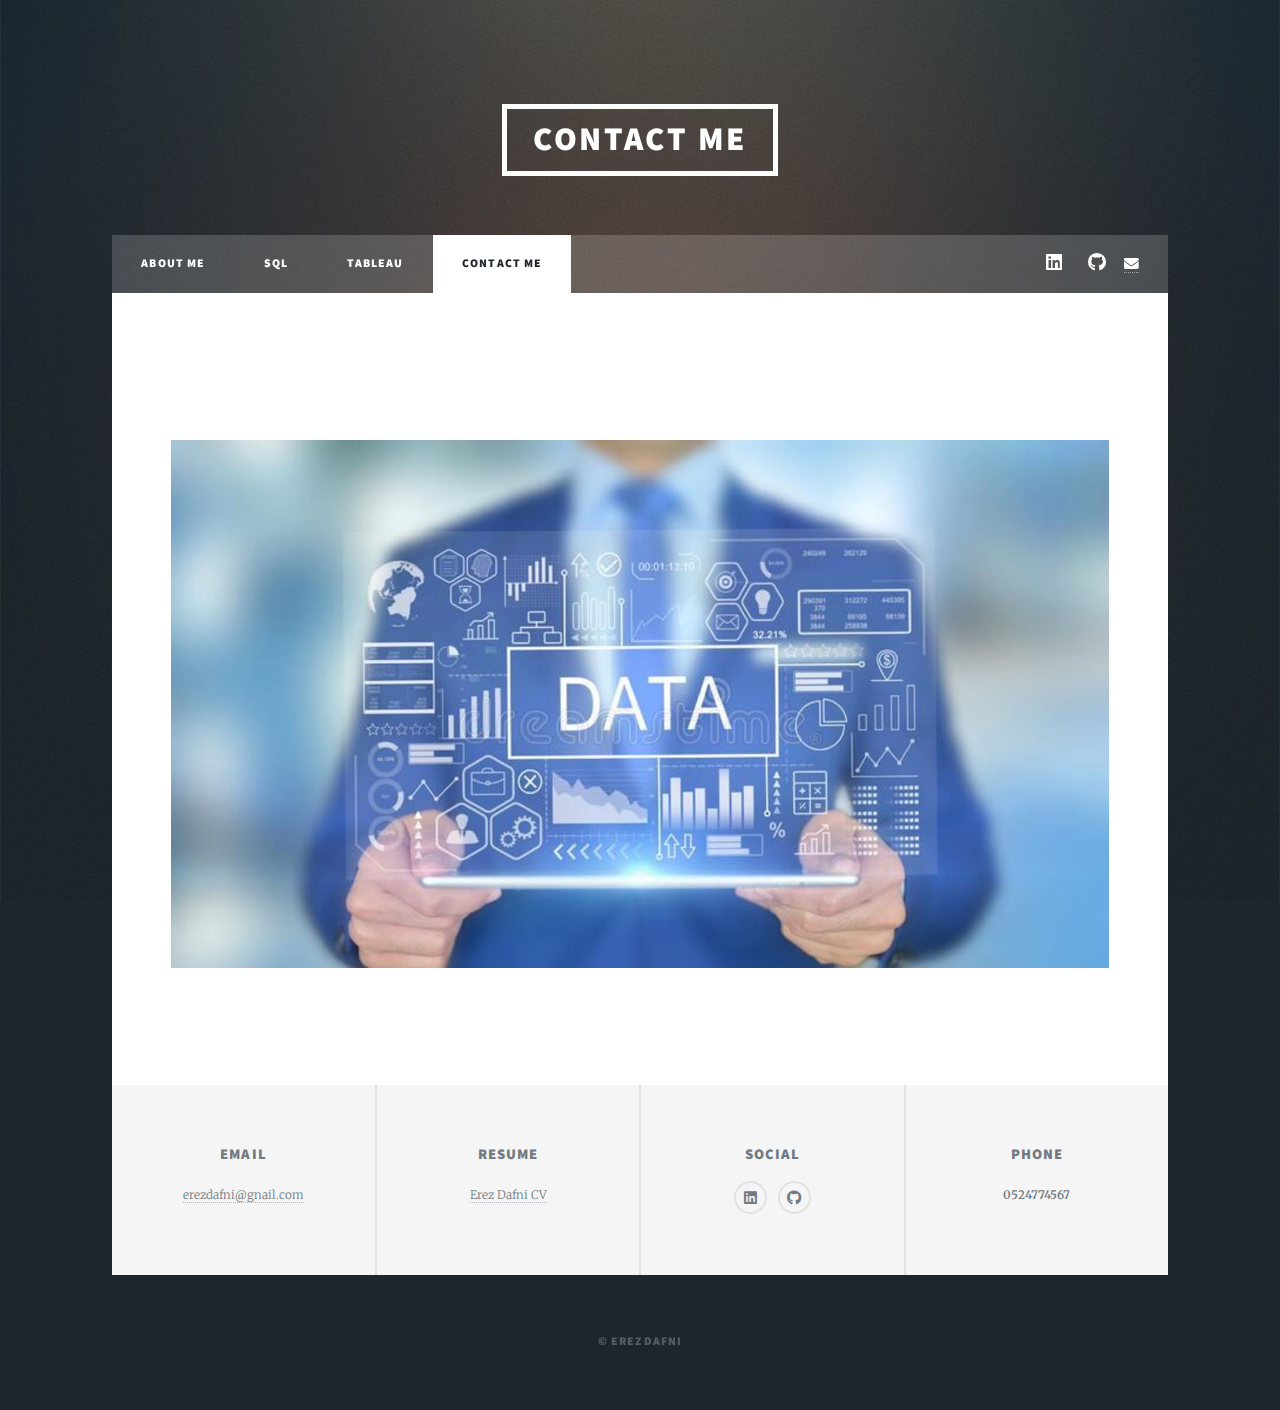
==== commit b234b11c: "Add files via upload" ====
--- a/ContactMe.html
+++ b/ContactMe.html
@@ -78,23 +78,23 @@
 									p {text-align: center;}
 									div {text-align: center;}
 									</style>
-								    <h3>Email</h3>
+								    <h4>Email</h4>
 								<p><a href="mailto:erezdafni@gnail.com">erezdafni@gnail.com</a></p>
 							</section>
 							<section>
-								<h3>Resume</h3>
-								<p><a href ="/images/Erez Dafni CV.pdf" attributes-list> Erez Dafni CV </a> </p>
+								<h4>Resume</h4>
+								<p><a href ="/ErezDafni/images/Erez Dafni CV.pdf" attributes-list> Erez Dafni CV </a> </p>
 							</section>
 							<section>
 								
-								<h3>Social</h3>
+								<h4>Social</h4>
 								<ul class="icons alt">
 									<li><a href="https://www.linkedin.com/in/erezdafni/" class="icon brands fa-linkedin"><span class="label">linkedin</span></a></li>
 									<li><a href="https://github.com/edafni" class="icon brands fa-github"><span class="label">GitHub</span></a></li>
 								</ul>
 							</section>
 							<section>
-								<h3>Phone</h3>
+								<h4>Phone</h4>
 								<b><p>0524774567</p></b>
 							</section>
 					</footer>
